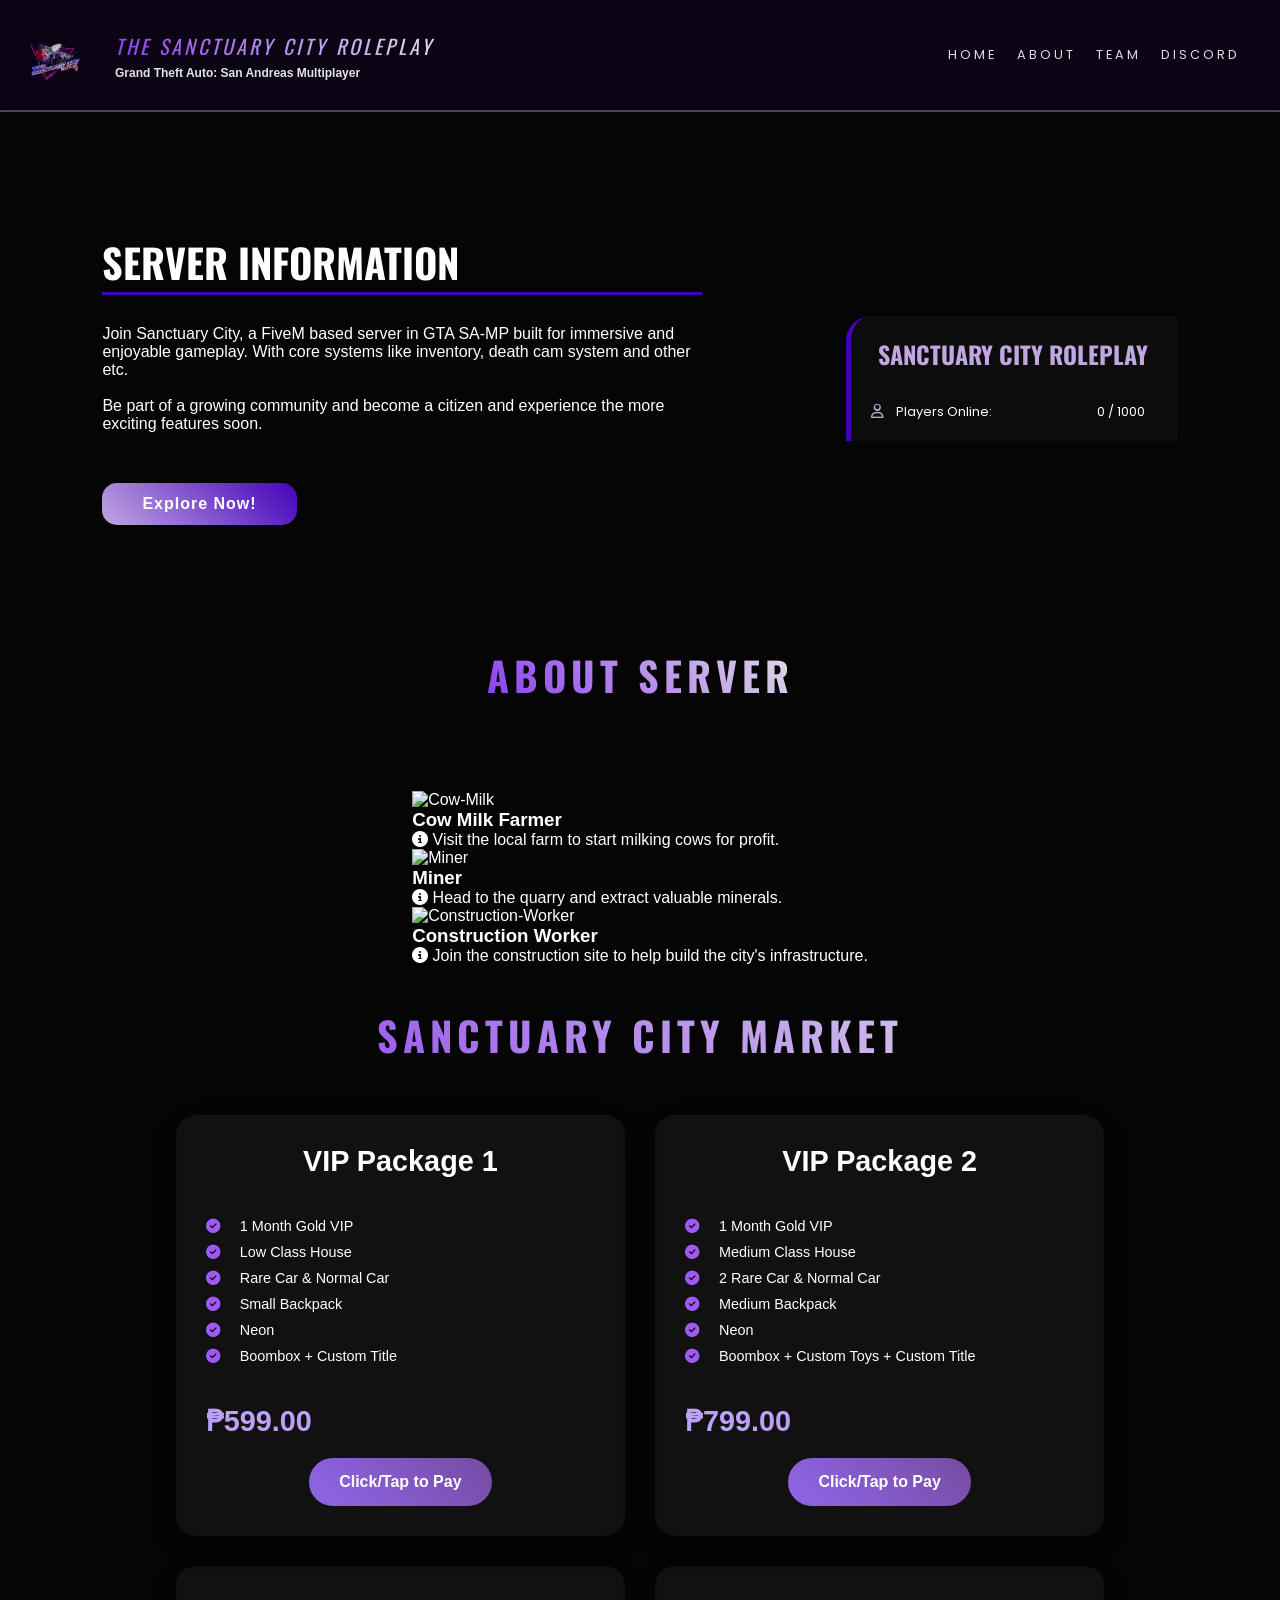
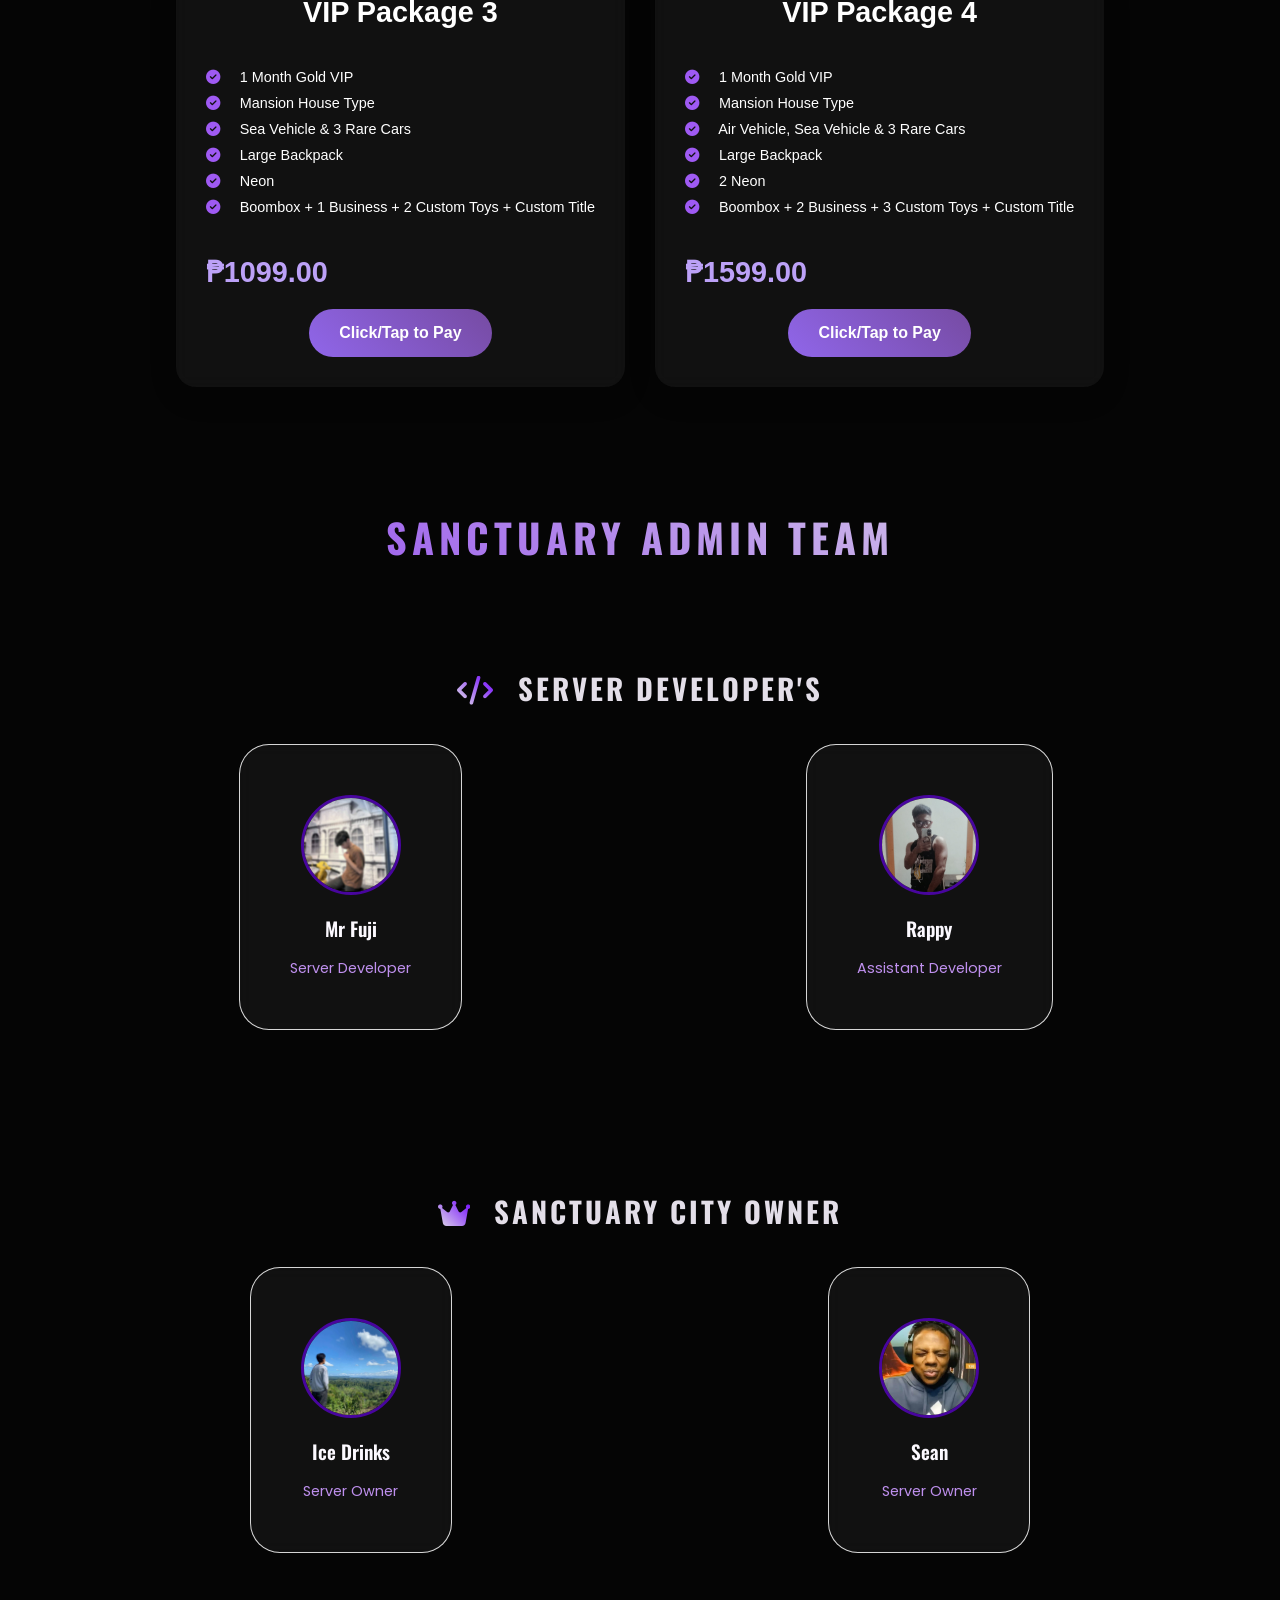
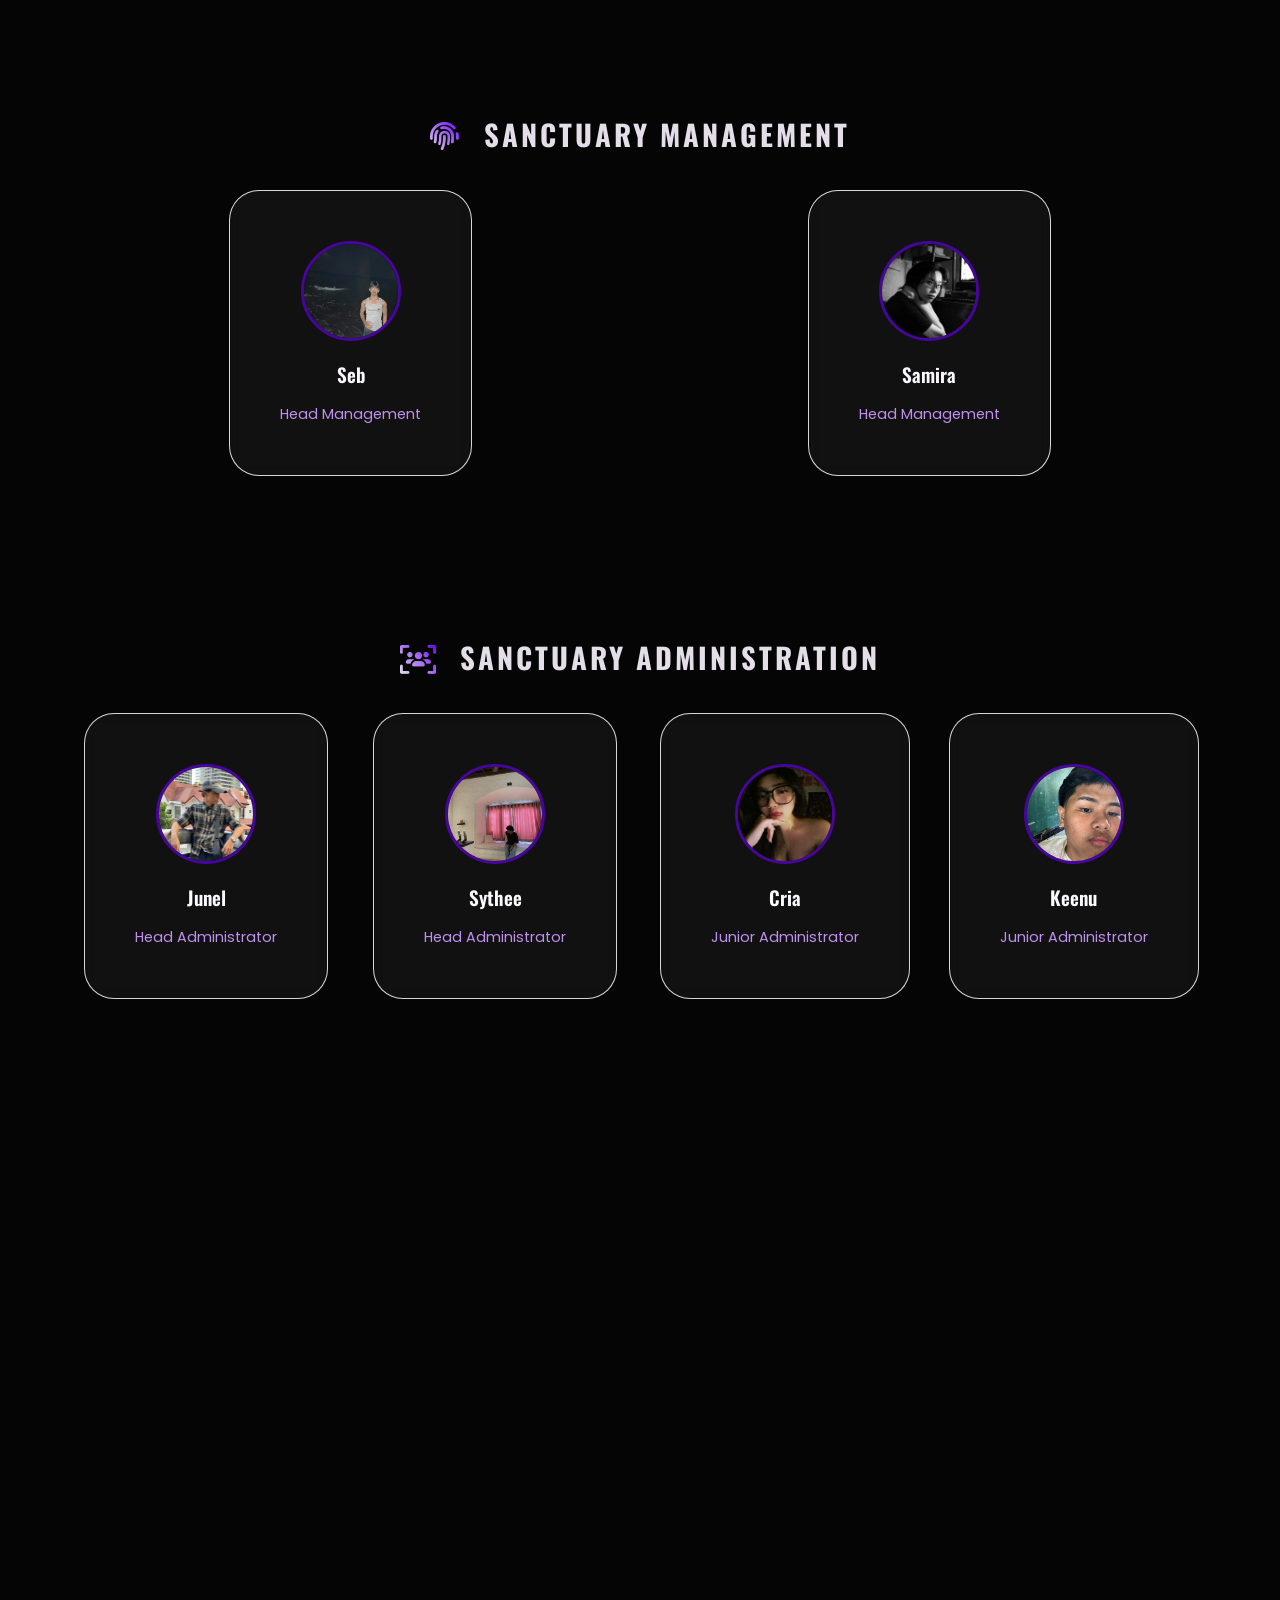
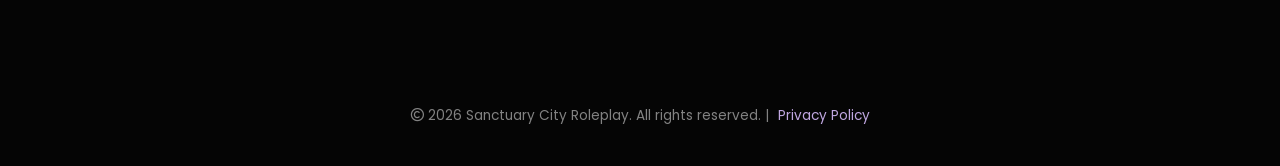
==== index.html @ 081f09a0 "Add files via upload" ====
<!DOCTYPE html>
<html lang="en">

<head>
    <meta charset="UTF-8">
    <meta name="viewport" content="width=device-width, initial-scale=1.0">
    <title>GTA: The Sanctuary City</title>
    <link rel="icon" type="image/png" sizes="32x32" href="assets/images/logo.png">
    <link rel="stylesheet" href="https://cdnjs.cloudflare.com/ajax/libs/font-awesome/6.5.1/css/all.min.css">
    <link rel="stylesheet" href="assets/css/style.css">
</head>

<body>
    <div class="main">
        <!-- Navbar -->
        <nav class="navbar">
            <div class="header-container">

                <img src="assets/images/logo.png" alt="Sanctuary City Logo" class="header-logo">

                <div class="text-content">
                    <h1 class="main-title">THE SANCTUARY CITY ROLEPLAY</h1>
                    <p class="sub-title">Grand Theft Auto: San Andreas Multiplayer</p>
                </div>
            </div>
            <nav class="nav-links">
                <ul>
                    <li><a href="#home">Home</a></li>
                    <li><a href="#about">About</a></li>
                    <li><a href="#team">Team</a></li>
                    <li><a href="https://discord.gg/zztggMtNnZ" target="_blank" aria-label="Discord">Discord</a></li>
                </ul>
            </nav>
        </nav>

        <section class="home-section reveal" id="home">
            <div class="information">
                <h2 class="header-text">Server Information</h2>
                <p class="storyline">Join Sanctuary City, a FiveM based server in GTA SA-MP built for immersive and
                    enjoyable gameplay. With core systems like inventory, death cam system and other etc.<br><br>Be part
                    of a growing community and become a citizen and experience the more exciting features soon.</p>
                <a href="#about" class="btn">Explore Now!</a>
            </div>

            <!-- Player Server Information -->
            <div class="server-info">
                <h3 class="server-header">Sanctuary City Roleplay</h3>
                <i class="fa-regular fa-user player-icon"></i> <span class="players" type="user">Players Online:</span>
                <span id="player-count">0 / 1000</span>
            </div>
        </section>

        <!-- About Server -->
        <section class="about-section reveal" id="about">
            <h2 class="information-title">About Server</h2>
            <p class="server-information"><br><br></p>
        </section>


        <div class="server-jobs">
            <div class="slides-container">
                <div class="slides-wrapper">
                    <div class="cow-milk job-card active-slide">
                        <img src="assets/images/jobs/cow-milk.png" alt="Cow-Milk" class="best-job">
                        <h3 class="job-title">Cow Milk Farmer</h3>
                        <p class="job-description"><i class="fa-solid fa-circle-info info-icon"></i> Visit the local farm to start milking cows for profit.</p>
                    </div>

                    <div class="miner-job job-card">
                        <img src="assets/images/jobs/miner.png" alt="Miner" class="best-job">
                        <h3 class="job-title">Miner</h3>
                        <p class="job-description"><i class="fa-solid fa-circle-info info-icon"></i> Head to the quarry and extract valuable minerals.</p>
                    </div>

                    <div class="construction-worker job-card">
                        <img src="assets/images/jobs/construction.png" alt="Construction-Worker" class="best-job">
                        <h3 class="job-title">Construction Worker</h3>
                        <p class="job-description"><i class="fa-solid fa-circle-info info-icon"></i> Join the construction site to help build the city's infrastructure.</p>
                    </div>
                </div>
            </div>
        </div>
        </section>

        <!-- Server Donation Package's -->
        <section class="donation-section" id="donation">
            <h2 class="donation-title">Sanctuary City Market</h2>
            <div class="donation-grid">
                <div class="donation-card">
                    <div class="package-1">
                        <h2>VIP Package 1</h2>
                        <div class="package-description">
                            <ul class="gold-vip">
                                <li><i class="fa-solid fa-circle-check"></i> 1 Month Gold VIP</li>
                                <li><i class="fa-solid fa-circle-check"></i> Low Class House</li>
                                <li><i class="fa-solid fa-circle-check"></i> Rare Car & Normal Car</li>
                                <li><i class="fa-solid fa-circle-check"></i> Small Backpack</li>
                                <li><i class="fa-solid fa-circle-check"></i> Neon</li>
                                <li><i class="fa-solid fa-circle-check"></i> Boombox + Custom Title</li>
                            </ul>
                        </div>
                        <span class="price">₱599.00</span>
                        <button class="pay-button">Click/Tap to Pay</button>
                    </div>
                </div>

                <div class="donation-card">
                    <div class="package-2">
                        <h2>VIP Package 2</h2>
                        <div class="package-description">
                            <ul class="gold-vip-2">
                                <li><i class="fa-solid fa-circle-check"></i> 1 Month Gold VIP</li>
                                <li><i class="fa-solid fa-circle-check"></i> Medium Class House</li>
                                <li><i class="fa-solid fa-circle-check"></i> 2 Rare Car & Normal Car</li>
                                <li><i class="fa-solid fa-circle-check"></i> Medium Backpack</li>
                                <li><i class="fa-solid fa-circle-check"></i> Neon</li>
                                <li><i class="fa-solid fa-circle-check"></i> Boombox + Custom Toys + Custom Title</li>
                            </ul>
                        </div>
                        <span class="price">₱799.00</span>
                        <button class="pay-button">Click/Tap to Pay</button>
                    </div>
                </div>

                <div class="donation-card">
                    <div class="package-3">
                        <h2>VIP Package 3</h2>
                        <div class="package-description">
                            <ul class="diamond-vip">
                                <li><i class="fa-solid fa-circle-check"></i> 1 Month Gold VIP</li>
                                <li><i class="fa-solid fa-circle-check"></i> Mansion House Type</li>
                                <li><i class="fa-solid fa-circle-check"></i> Sea Vehicle & 3 Rare Cars</li>
                                <li><i class="fa-solid fa-circle-check"></i> Large Backpack</li>
                                <li><i class="fa-solid fa-circle-check"></i> Neon</li>
                                <li><i class="fa-solid fa-circle-check"></i> Boombox + 1 Business + 2 Custom Toys + Custom Title</li>
                            </ul>
                        </div>
                        <span class="price">₱1099.00</span>
                        <button class="pay-button">Click/Tap to Pay</button>
                    </div>
                </div>

                <div class="donation-card">
                    <div class="package-4">
                        <h2>VIP Package 4</h2>
                        <div class="package-description">
                            <ul class="diamond-vip">
                                <li><i class="fa-solid fa-circle-check"></i> 1 Month Gold VIP</li>
                                <li><i class="fa-solid fa-circle-check"></i> Mansion House Type</li>
                                <li><i class="fa-solid fa-circle-check"></i> Air Vehicle, Sea Vehicle & 3 Rare Cars</li>
                                <li><i class="fa-solid fa-circle-check"></i> Large Backpack</li>
                                <li><i class="fa-solid fa-circle-check"></i> 2 Neon</li>
                                <li><i class="fa-solid fa-circle-check"></i> Boombox + 2 Business + 3 Custom Toys + Custom Title</li>
                            </ul>
                        </div>
                        <span class="price">₱1599.00</span>
                        <button class="pay-button">Click/Tap to Pay</button>
                    </div>
                </div>
            </div>
        </section>

        <section class="team-section reveal" id="team">
            <h2 class="gaming-title">Sanctuary Admin Team</h2>
            <!-- Executive Division -->
            <div class="team-division">
                <i class="fa-solid fa-code icon"></i>
                <h3 class="division-title">Server Developer's</h3>
                <div class="team-grid">
                    <div class="developer-fuji team-card">
                        <img src="assets/images/profiles/mrfuji.png" alt="Developer-MrFuji" class="team-avatar">
                        <h3 class="team-name">Mr Fuji</h3>
                        <p class="team-role">Server Developer</p>
                    </div>

                    <div class="developer-rap team-card">
                        <img src="assets/images/profiles/rap.png" alt="Developer-Rap" class="team-avatar">
                        <h3 class="team-name">Rappy</h3>
                        <p class="team-role">Assistant Developer</p>
                    </div>
                </div>
            </div>

            <!-- Owner Division -->
            <div class="team-division">
                <i class="fa-solid fa-crown icon"></i>
                <h3 class="division-title">Sanctuary City Owner</h3>
                <div class="team-grid">
                    <div class="server-owner team-card">
                        <img src="assets/images/profiles/icedrinks.png" alt="Owner-IceDrinks" class="team-avatar">
                        <h3 class="team-name">Ice Drinks</h3>
                        <p class="team-role">Server Owner</p>
                    </div>

                    <div class="server-owner team-card">
                        <img src="assets/images/profiles/sean.png" alt="Owner-Sean" class="team-avatar">
                        <h3 class="team-name">Sean</h3>
                        <p class="team-role">Server Owner</p>
                    </div>
                </div>
            </div>

            <!-- Management Division -->
            <div class="team-division">
                <i class="fa-solid fa-fingerprint icon"></i>
                <h3 class="division-title">Sanctuary Management</h3>
                <div class="team-grid">
                    <div class="management team-card">
                        <img src="assets/images/profiles/seb.png" alt="Management-Seb" class="team-avatar">
                        <h3 class="team-name">Seb</h3>
                        <p class="team-role">Head Management</p>
                    </div>

                    <div class="management team-card">
                        <img src="assets/images/profiles/samira.png" alt="Management-Samira" class="team-avatar">
                        <h3 class="team-name">Samira</h3>
                        <p class="team-role">Head Management</p>
                    </div>
                </div>
            </div>

            <!-- Administration Division -->
            <div class="team-division">
                <i class="fa-solid fa-users-viewfinder icon"></i>
                <h3 class="division-title">Sanctuary Administration</h3>
                <div class="team-grid">
                    <div class="admin team-card">
                        <img src="assets/images/profiles/junel.png" alt="Admin-Junel" class="team-avatar">
                        <h3 class="team-name">Junel</h3>
                        <p class="team-role">Head Administrator</p>
                    </div>
                    <div class="admin team-card">
                        <img src="assets/images/profiles/sythe.png" alt="Admin-Sythee" class="team-avatar">
                        <h3 class="team-name">Sythee</h3>
                        <p class="team-role">Head Administrator</p>
                    </div>
                    <div class="admin team-card">
                        <img src="assets/images/profiles/cria.png" alt="Admin-Cria" class="team-avatar">
                        <h3 class="team-name">Cria</h3>
                        <p class="team-role">Junior Administrator</p>
                    </div>
                    <div class="admin team-card">
                        <img src="assets/images/profiles/keenu.png" alt="Admin-Keenu" class="team-avatar">
                        <h3 class="team-name">Keenu</h3>
                        <p class="team-role">Junior Administrator</p>
                    </div>
                </div>
            </div>
        </section>

        <section class="report reveal">
            <h2>Contact Us</h2>
            <div class="submit-report">
                <form id="contact-form">
                    <input type="text" name="username" placeholder="Username" required>
                    <label for="server">
                        <select name="form-type" id="form-type">
                            <option value="account-appeal">Account Appeal</option>
                            <option value="perm-ban-appeal">Ban Appeal</option>
                        </select>
                    </label>
                    <button type="submit" class="submit">Submit</button>
                </form>
            </div>

            <div class="contact-info">

            </div>
        </section>

        <!-- Footer -->
        <footer class="footer">
            <div class="footer-content">
                <p><i class="fa-regular fa-copyright"></i> 2026 Sanctuary City Roleplay. All rights reserved. | <a
                        href="#">Privacy Policy</a></p>
            </div>
        </footer>
    </div>

    <!-- Notification For SA-MP Server -->
    <div class="notification-container" id="join-notify"></div>

    <script src="/assets/javascript/playerscript.js"></script>
    <script src="/assets/javascript/script.js"></script>
</body>

</html>
---- assets/css/style.css ----
@import url('https://fonts.googleapis.com/css2?family=Bebas+Neue&family=Oswald:wght@200..700&family=Poppins:ital,wght@0,100;0,200;0,300;0,400;0,500;0,600;0,700;0,800;0,900;1,100;1,200;1,300;1,400;1,500;1,600;1,700;1,800;1,900&display=swap');
* {
    margin: 0;
    padding: 0;
    box-sizing: border-box;
}

body {
    font-family: 'Saira', sans-serif;
    background-color: #050505;
    color: #ffffff;
    overflow-x: hidden;
    scroll-behavior: smooth;
    scrollbar-width: none;
    /* Firefox */
    -ms-overflow-style: none;
}

body::-webkit-scrollbar {
    display: none;
    /* Chrome, Safari and Opera */
}

.main {
    position: relative;
    width: 100%;
    min-height: 100vh;
    background-size: 110% auto;
    background-position: center;
    background-repeat: no-repeat;
    background-attachment: fixed;
    transition: background-image 5s ease-in-out;
    animation: kenBurns 40s infinite alternate ease-in-out;
    display: flex;
    flex-direction: column;
    align-items: center;
}

@keyframes kenBurns {
    0% {
        background-size: 100% auto;
    }

    100% {
        background-size: 115% auto;
    }
}

.navbar {
    position: sticky;
    top: 0;
    z-index: 1000;
    width: 100%;
    min-height: 100px;
    display: flex;
    justify-content: center;
    align-items: center;
    background: rgba(48, 1, 123, 0.138);
    backdrop-filter: blur(10px);
    -webkit-backdrop-filter: blur(10px);
    border-bottom: 2px solid rgba(253, 252, 254, 0.271);
}

.header-container {
    display: flex;
    align-items: center;
    justify-content: flex-start;
    background-color: #1d045500;
    padding: 20px;
    flex: 1;
}

.header-logo {
    height: 70px;
    width: auto;
    margin-right: 25px;
}

.text-content {
    display: flex;
    flex-direction: column;
    color: #fdfcfc;
    font-family: sans-serif;
}

.main-title {
    font-family: 'Oswald', monospace;
    background: linear-gradient(45deg, rgba(138, 60, 239, 1), rgba(226, 224, 231, 1));
    -webkit-background-clip: text;
    -webkit-text-fill-color: transparent;
    font-size: 20px;
    font-weight: 400;
    font-style: italic;
    margin: 0 0 5px 0;
    letter-spacing: 3px;
}

.sub-title {
    font-family: 'Arial', sans-serif;
    font-size: 12px;
    font-weight: bold;
    margin: 0;
    opacity: 0.9;
}

/* Navigation Links */
.nav-links ul {
    display: flex;
    list-style: none;
    justify-content: space-between;
    gap: 20px;
    padding: 0 40px;
}

.nav-links a {
    font-family: 'Poppins', sans-serif;
    font-weight: 400;
    font-size: 0.8rem;
    text-transform: uppercase;
    text-decoration: none;
    color: #e3dee8fb;
    transition: color 0.3s ease, transform 0.2s ease;
    display: flex;
    letter-spacing: 3px;
    align-items: center;
}

.nav-links a:hover {
    background: linear-gradient(45deg, rgba(138, 60, 239, 1), rgba(226, 224, 231, 1));
    -webkit-background-clip: text;
    -webkit-text-fill-color: transparent;
    transform: scale(1.2);
}

.home-section {
    width: 100%;
    padding: 120px 8%;
    display: flex;
    justify-content: space-between;
    align-items: center;
}

.information {
    max-width: 600px;
    text-align: left;
}

.information .header-text {
    font-size: 2.5rem;
    font-family: 'Oswald', sans-serif;
    margin-bottom: 15px;
    text-transform: uppercase;
}

.btn {
    display: inline-block;
    font-family: 'Arial', monospace;
    margin-top: 50px;
    padding: 12px 40px;
    background: linear-gradient(45deg, #c0a7e1, #4302bb);
    color: #ffffff;
    text-decoration: none;
    border-radius: 15px;
    letter-spacing: 1px;
    font-weight: 600;
    transition: all 0.2s ease;
}

.btn:hover {
    background: transparent;
    border: 2px solid #ffffffc9;
}

.header-text {
    display: flex;
    justify-content: flex-start;
    border-radius: 1px 0 0;
    border-bottom: 3px solid #4302bb;
}

.server-info {
    text-align: right;
    max-width: 400px;
    padding: 20px;
    background: rgba(255, 255, 255, 0.03);
    backdrop-filter: blur(5px);
    border-radius: 25px 0 0;
    border-left: 5px solid #4302bb;
}

.server-header {
    font-family: 'Oswald', sans-serif;
    font-size: 1.5rem;
    margin-bottom: 30px;
    text-transform: uppercase;
    padding-right: 10px;
    color: #c0a7e1;
}

/* INFORMATION ABOUT */
.storyline {
    font-family: 'Arial', sans-serif;
    font-size: 1rem;
    margin-top: 30px;
}

/* Server Information */
.players {
    font-family: 'Poppins', sans-serif;
    font-weight: light;
    font-size: 0.8rem;
    padding-right: 100px;
}

.player-icon {
    color: #c0a7e1;
    margin-right: 8px;
    font-size: 0.9rem;
}

#player-count {
    font-family: 'Poppins', sans-serif;
    font-size: 0.8rem;
    padding-right: 13px;
}

.creation-date {
    font-size: 0.7rem;
    color: #c0a7e1;
    margin-top: 10px;
    padding-right: 165px;
}

/* ABOUT SERVER */
.information-title {
    font-family: 'Oswald', sans-serif;
    font-size: 2.5rem;
    margin-bottom: 50px;
    text-transform: uppercase;
    letter-spacing: 5px;
    background: linear-gradient(45deg, rgba(138, 60, 239, 1), rgba(226, 224, 231, 1));
    -webkit-background-clip: text;
    -webkit-text-fill-color: transparent;
}

/* SANCTUARY DONATION PACKAGES */
.donation-section {
    padding: 40px 20px;
    max-width: 1200px;
    margin: 0 auto;
}

.donation-title {
    font-family: 'Oswald', sans-serif;
    font-size: 2.5rem;
    margin-bottom: 50px;
    text-transform: uppercase;
    letter-spacing: 5px;
    background: linear-gradient(45deg, rgba(138, 60, 239, 1), rgba(226, 224, 231, 1));
    -webkit-background-clip: text;
    -webkit-text-fill-color: transparent;

    text-align: center;
}

.donation-grid {
    display: grid;
    grid-template-columns: repeat(2, 1fr);
    /* 2 columns of equal width */
    grid-template-rows: repeat(2, 1fr);
    /* 2 rows of equal height */
    gap: 30px;
    /* Space between grid items */
    max-width: 1000px;
    margin: 0 auto;
}

.donation-card {
    background: rgba(255, 255, 255, 0.05);
    backdrop-filter: blur(8px);
    -webkit-backdrop-filter: blur(8px);
    border-radius: 20px;
    box-shadow: 0 10px 30px rgba(0, 0, 0, 0.1);
    overflow: hidden;
    transition: transform 0.3s ease, box-shadow 0.3s ease;
    height: 100%;
    /* Fill grid cell height */
    display: flex;
    flex-direction: column;
}

.donation-card:hover {
    transform: translateY(-10px);
    box-shadow: 0 20px 40px rgba(0, 0, 0, 0.15);
}

.package-1,
.package-2,
.package-3,
.package-4 {
    padding: 30px;
    text-align: center;
    height: 100%;
    display: flex;
    flex-direction: column;
    justify-content: space-between;
}

.package-1 h2,
.package-2 h2,
.package-3 h2,
.package-4 h2 {
    margin-bottom: 20px;
    font-size: 1.8rem;
    color: #ffffff;
}

.package-description ul {
    list-style: none;
    padding: 0;
    margin: 20px 0;
    text-align: left;
}

.package-description li {
    margin-bottom: 10px;
    font-size: 0.9rem;
    color: #ffffff;
}

.package-description i {
    color: #9f5af3;
    margin-right: 10px;
    width: 20px;
}

.price {
    display: flex;
    font-size: 1.8rem;
    font-weight: bold;
    color: #bca1f7;
    margin: 20px 0;
}

.pay-button {
    background: linear-gradient(45deg, #9066ea, #764ba2);
    color: white;
    border: none;
    padding: 15px 30px;
    border-radius: 50px;
    font-size: 1rem;
    font-weight: bold;
    cursor: pointer;
    transition: all 0.3s ease;
    margin-top: auto;
    /* Push button to bottom */
    align-self: center;
    width: fit-content;
}

.pay-button:hover {
    transform: scale(1.05);
    box-shadow: 0 10px 25px rgb(75, 6, 248);
}

/* SANCTUARY ADMIN TEAM */
.team-section {
    width: 100%;
    padding: 80px 5%;
    /* Add padding for spacing */
    text-align: center;
    /* Center the title */
    background: transparent;
    /* Ensure the section background is transparent */
}

.gaming-title {
    font-family: 'Oswald', sans-serif;
    font-size: 2.5rem;
    margin-bottom: 50px;
    text-transform: uppercase;
    letter-spacing: 5px;
    background: linear-gradient(45deg, rgba(138, 60, 239, 1), rgba(226, 224, 231, 1));
    -webkit-background-clip: text;
    -webkit-text-fill-color: transparent;
}

.team-division {
    margin-bottom: 60px;
    padding: 50px 0;
}

.icon {
    margin-right: 20px;
    font-size: 1.8rem;
    background: linear-gradient(45deg, rgb(226, 224, 231, 1), rgba(112, 3, 255));
    -webkit-background-clip: text;
    -webkit-text-fill-color: transparent;
}

.division-title {
    font-family: 'Oswald', sans-serif;
    font-size: 1.8rem;
    color: #e3dee8;
    margin-bottom: 30px;
    text-transform: uppercase;
    letter-spacing: 3px;
    display: inline-block;
    padding-bottom: 5px;
}

.team-grid {
    display: grid;
    grid-template-columns: repeat(auto-fit, minmax(250px, 1fr));
    /* Responsive grid */
    gap: 5px;
    /* Space between cards */
    justify-items: center;
    /* Center grid items */
    justify-content: center;
}

.team-card {
    background: rgba(255, 255, 255, 0.05);
    /* Semi-transparent background */
    backdrop-filter: blur(8px);
    /* Frosted glass effect */
    -webkit-backdrop-filter: blur(8px);
    border-radius: 30px;
    padding: 50px 50px;
    text-align: center;
    transition: transform 0.3s ease, box-shadow 0.3s ease;
    border: 1px solid rgba(252, 252, 252, 0.845);
    /* Subtle border */
}

.team-card:hover {
    transform: translateY(-10px);
    /* Lift effect on hover */
    box-shadow: 0 10px 20px rgb(103, 9, 234);
    /* Subtle shadow on hover */
}

.team-avatar {
    width: 100px;
    height: 100px;
    border-radius: 50%;
    /* Circular avatars */
    object-fit: cover;
    margin-bottom: 15px;
    border: 3px solid #48059e;
    /* Accent border for avatars */
}

.team-name {
    font-family: 'Oswald', sans-serif;
    font-size: 1.2rem;
    font-weight: 600;
    margin-bottom: 5px;
    color: #fcf9ff;
}

.team-role {
    font-family: 'Poppins', sans-serif;
    font-size: 0.9rem;
    color: #bf90ee;
    margin-top: 15px;
    opacity: 100%;
}

/* SERVER NOTIFICATION */
.notification-container {
    position: fixed;
    top: 20px;
    right: 20px;
    z-index: 9999;
}

/* The actual notification box */
.samp-toast {
    background: #1a1a1a;
    color: #fff;
    padding: 15px 25px;
    margin-bottom: 10px;
    border-radius: 4px;
    border-left: 5px solid #ff9900;
    /* SA-MP Orange */
    box-shadow: 0 5px 15px rgba(0, 0, 0, 0.3);
    position: relative;
    overflow: hidden;
    min-width: 250px;
    font-family: 'Segoe UI', Tahoma, Geneva, Verdana, sans-serif;
    animation: slideIn 0.5s ease forwards;
}

/* The Progress/Time Bar */
.samp-toast .progress-bar {
    position: absolute;
    bottom: 0;
    left: 0;
    height: 4px;
    width: 100%;
    background: #ff9900;
    animation: timer linear forwards;
}

/* Animations */
@keyframes slideIn {
    from {
        transform: translateX(100%);
        opacity: 0;
    }

    to {
        transform: translateX(0);
        opacity: 1;
    }
}

@keyframes timer {
    from {
        width: 100%;
    }

    to {
        width: 0%;
    }
}

@keyframes fadeOut {
    from {
        opacity: 1;
    }

    to {
        opacity: 0;
    }
}

/* CONTACT SECTION STYLES */
.report {
    padding: 80px 5%;
    text-align: center;
    width: 100%;
}

.report h2 {
    font-family: 'Oswald', sans-serif;
    font-size: 2.5rem;
    margin-bottom: 40px;
    text-transform: uppercase;
    letter-spacing: 5px;
    background: linear-gradient(45deg, rgba(138, 60, 239, 1), rgba(226, 224, 231, 1));
    -webkit-background-clip: text;
    -webkit-text-fill-color: transparent;
}

.submit-report {
    max-width: 500px;
    margin: 0 auto;
    background: rgba(255, 255, 255, 0.05);
    backdrop-filter: blur(8px);
    -webkit-backdrop-filter: blur(8px);
    border-radius: 25px;
    border: 1px solid rgba(144, 69, 243, 0.4);
}

.submit-report form {
    display: flex;
    flex-direction: column;
    gap: 20px;
}

.submit-report input, 
.submit-report select {
    padding: 12px 15px;
    border-radius: 10px;
    border: 1px solid rgba(255, 255, 255, 0.1);
    background: rgba(0, 0, 0, 0.4);
    color: #ffffff;
    font-family: 'Poppins', sans-serif;
    outline: none;
}

.submit-report select option {
    background: #1d0455;
    color: #fff;
}

.submit-report, .submit {
    max-width: 200px;
    background: transparent;
    color: #ffffff;
    border: 2px solid #c0a7e1;
    font-family: 'Poppins', sans-serif;
    font-size: 0.9rem;
    padding: 10px 15px;
    margin-top: 15px;
    cursor: pointer;
    border-radius: 10px;
    transition: 0.5s;
}

.submit:hover {
    box-shadow: 0 10px 20px rgb(103, 9, 234);
}

/* Footer Content */
.footer {
    width: 100%;
    padding: 40px 0;
    background: transparent;
    text-align: center;
    margin-top: auto;
}

.footer-content {
    font-family: 'Poppins', sans-serif;
    font-size: 0.85rem;
    color: rgba(255, 255, 255, 0.5);
}

.footer-content a {
    color: #c0a7e1;
    text-decoration: none;
    margin-left: 5px;
    transition: color 0.3s ease;
}

.footer-content a:hover {
    color: #ffffff;
    text-decoration: underline;
}

/* Scroll Reveal Animation */
.reveal {
    opacity: 0;
    transform: translateY(40px);
    transition: opacity 0.4s ease-out, transform 1s ease-out;
    /* Faster opacity response for scroll */
    visibility: hidden;
}

.reveal.active {
    opacity: 1;
    transform: translateY(0);
    visibility: visible;
}
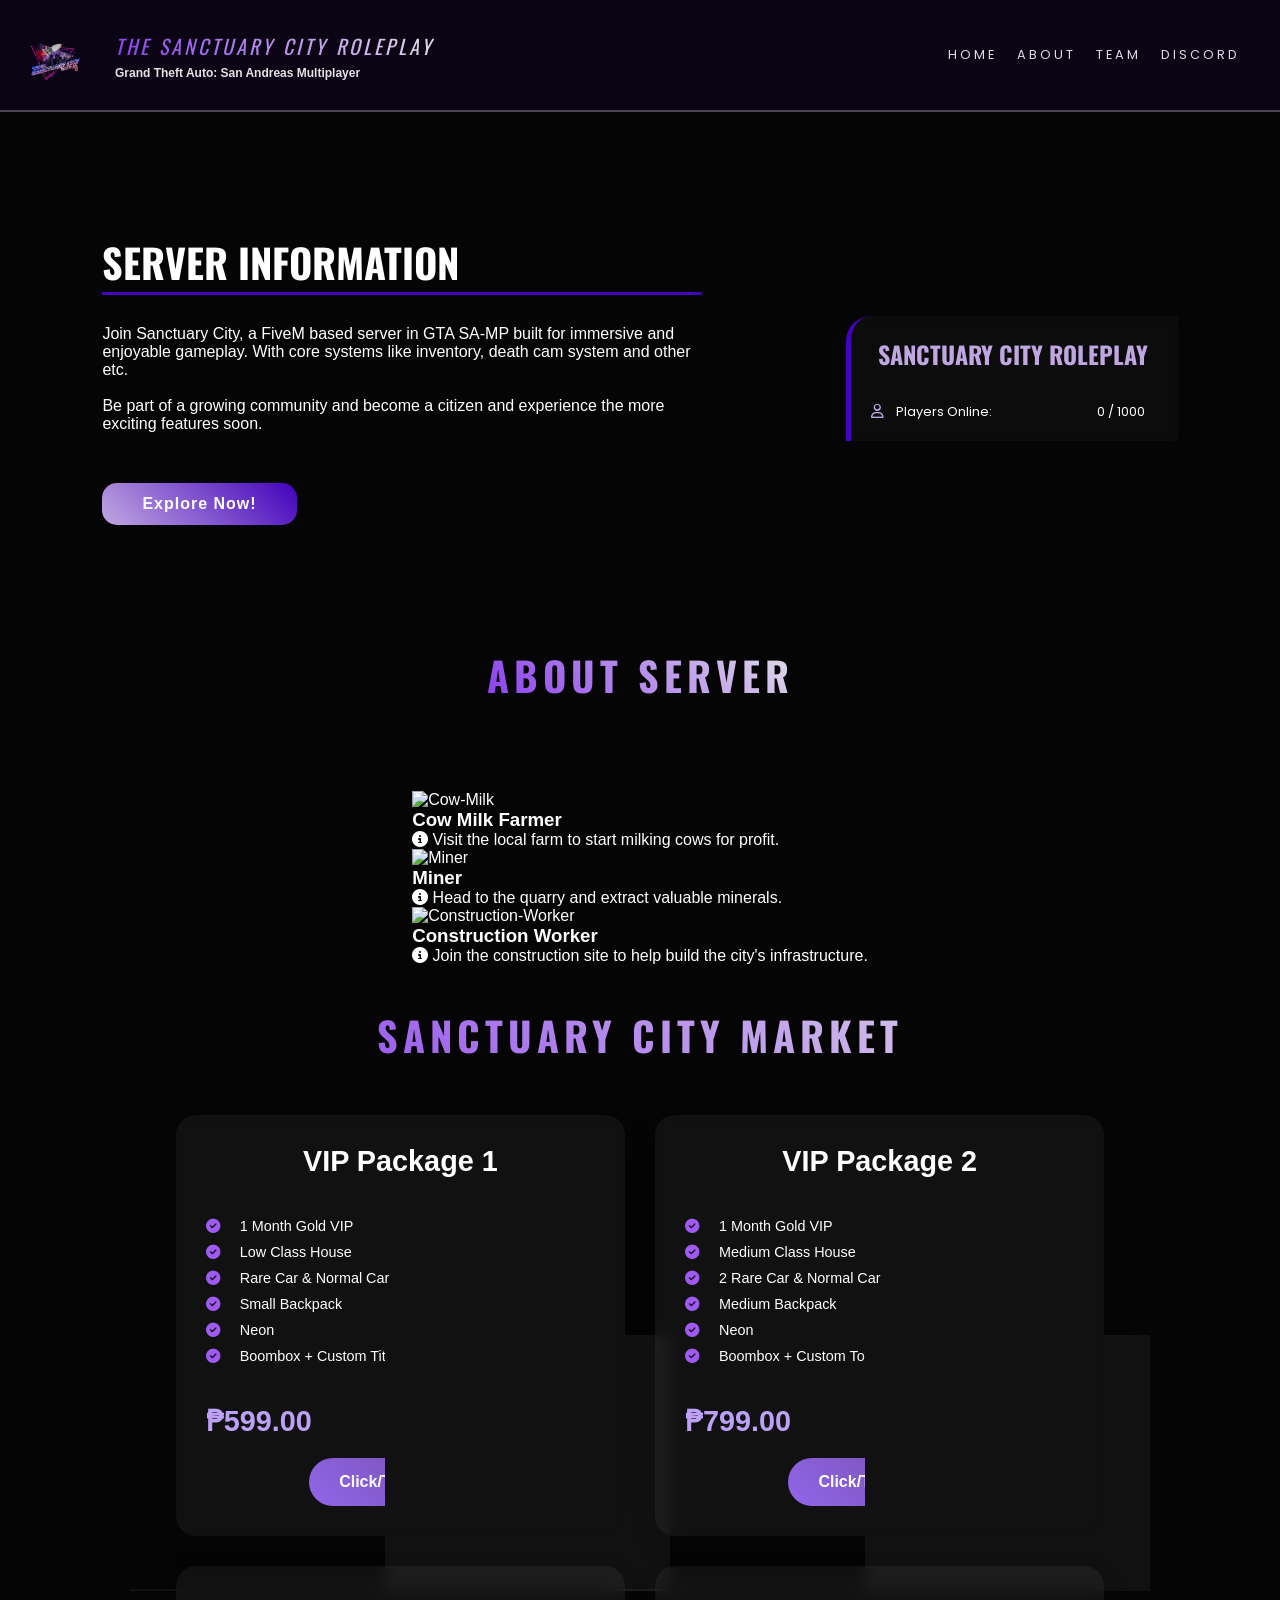
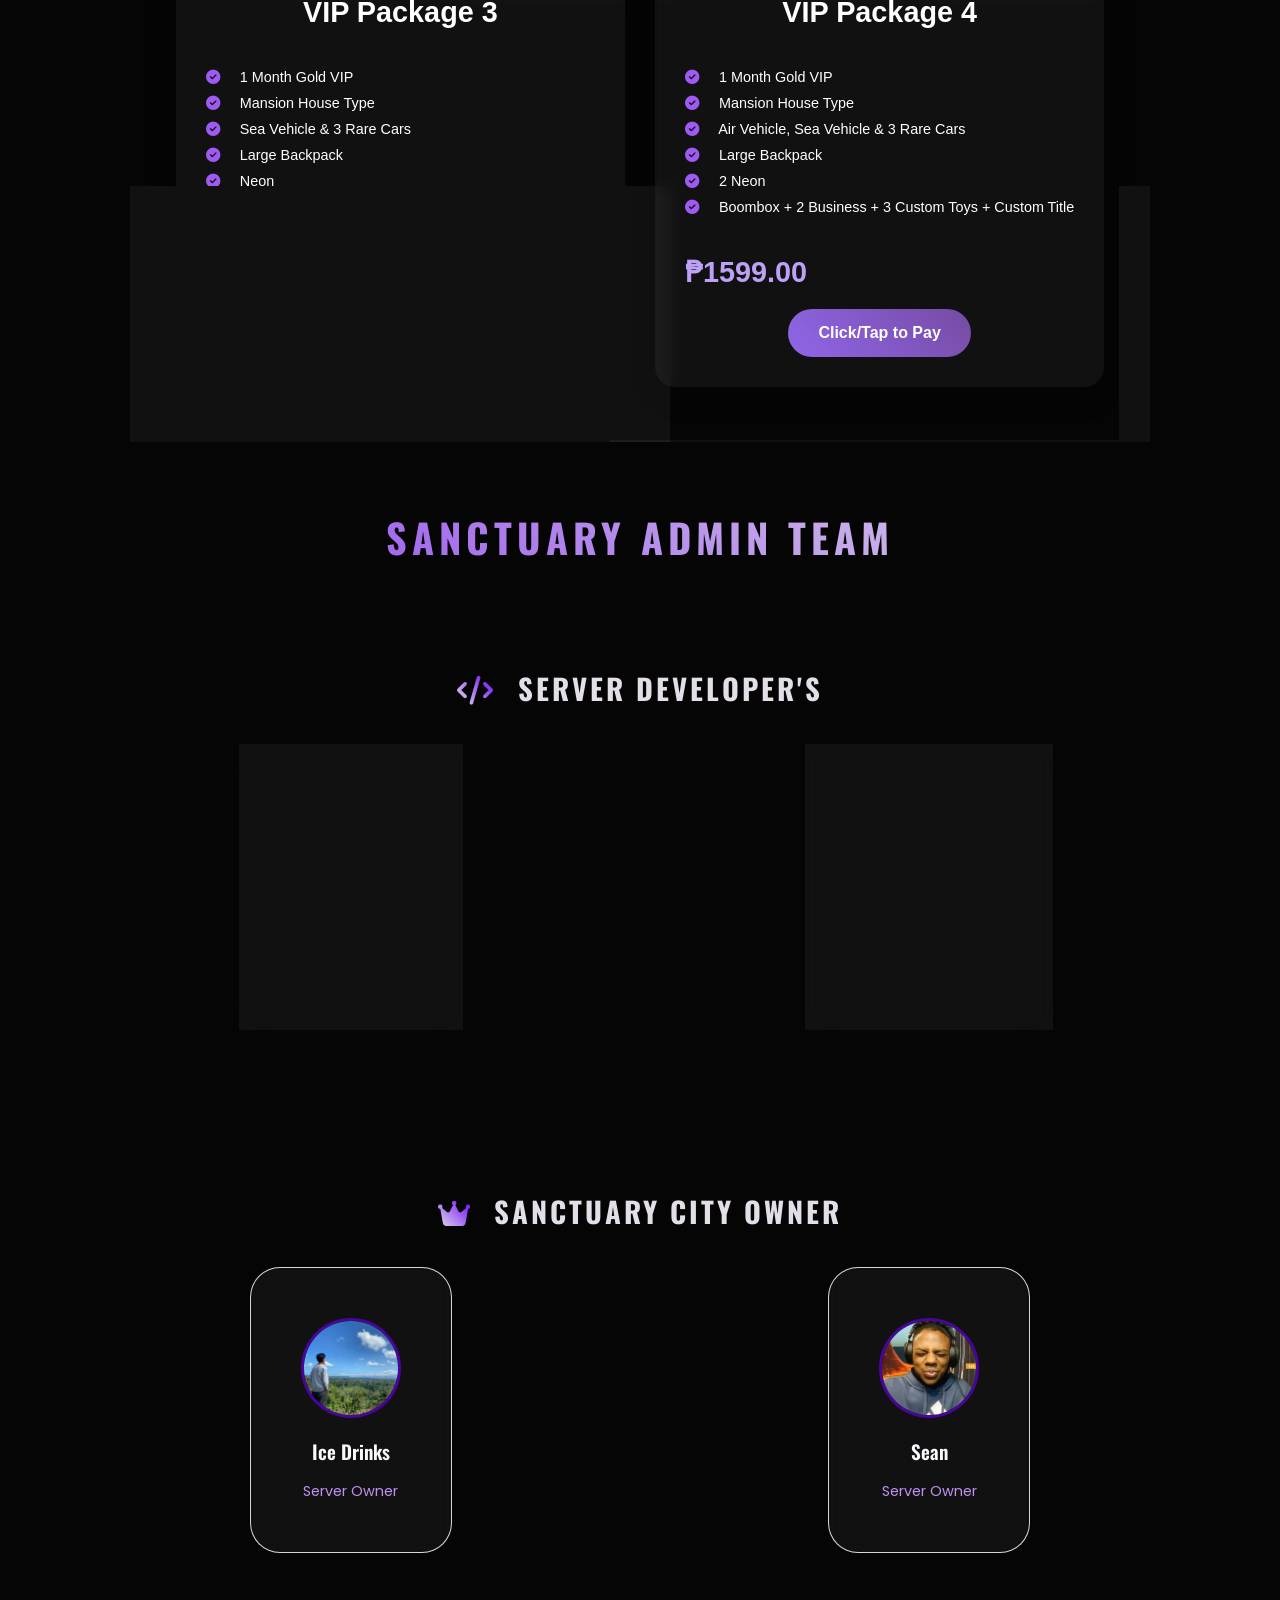
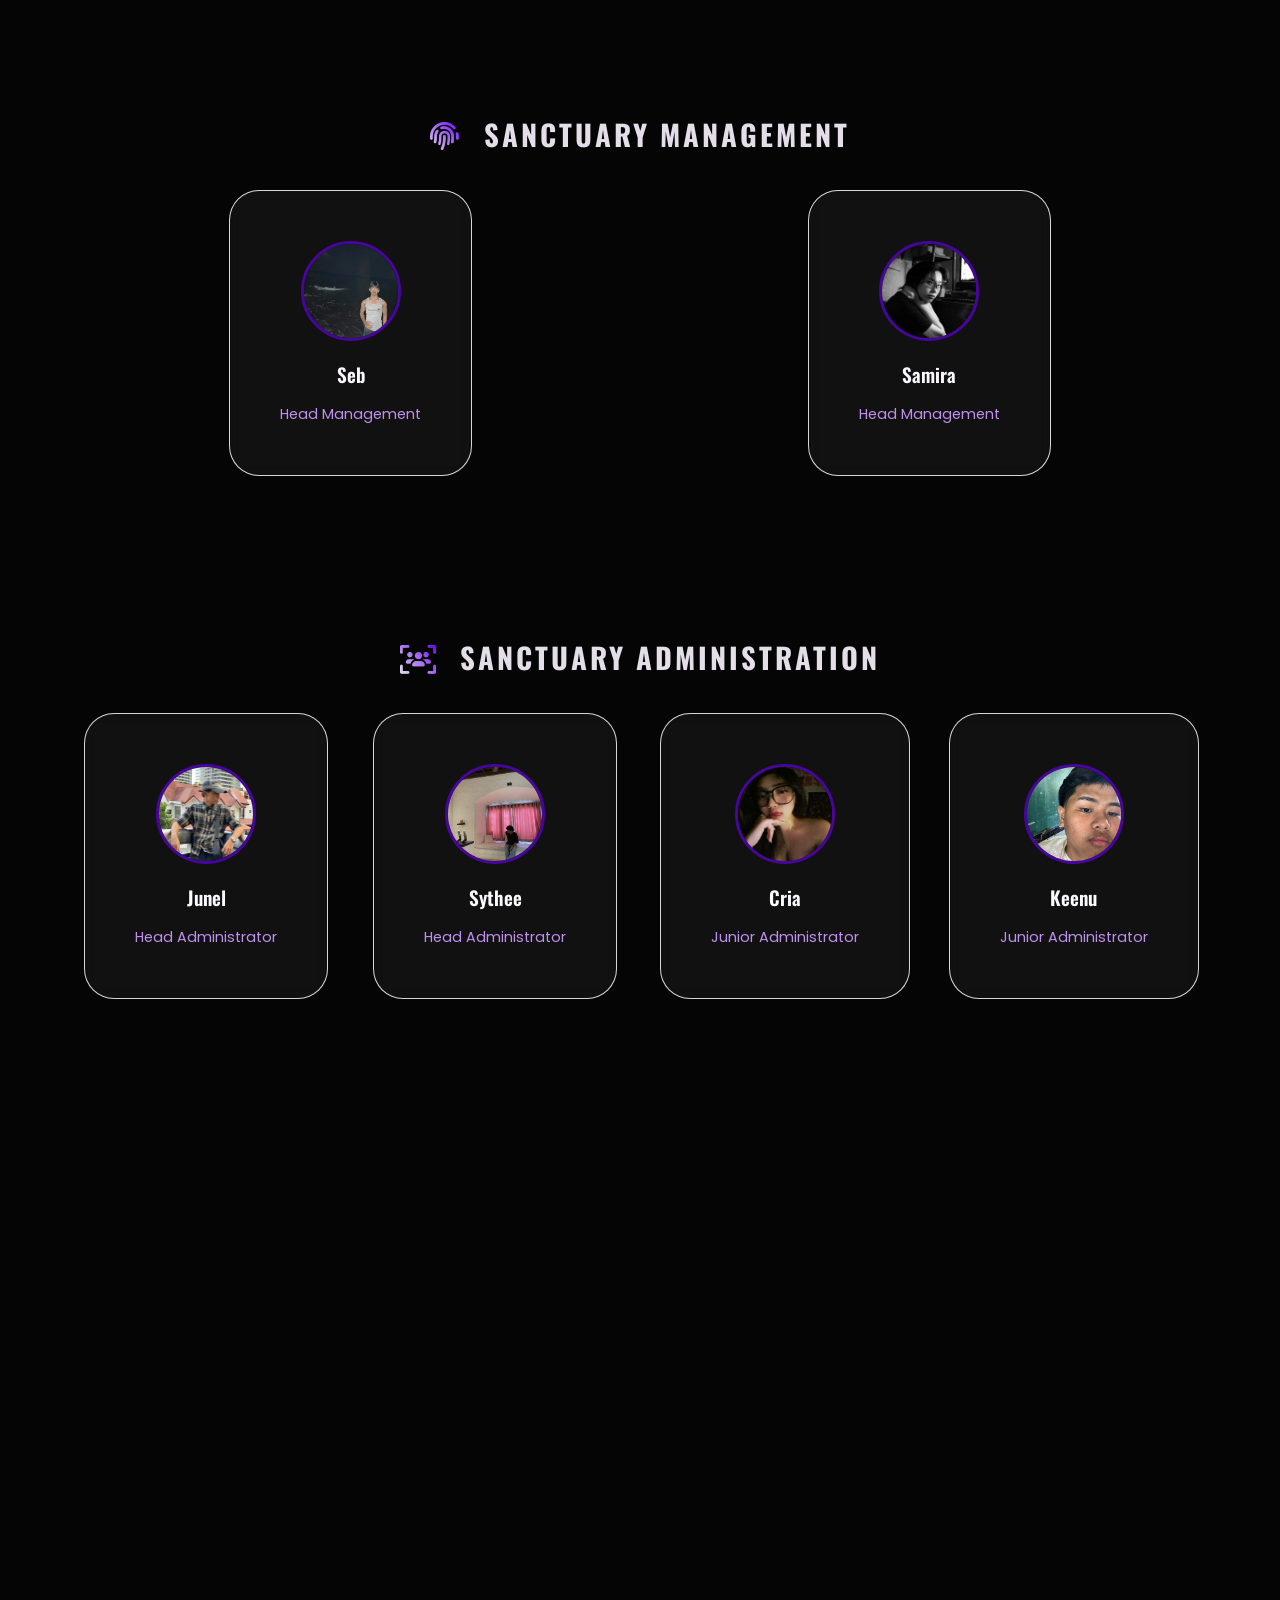
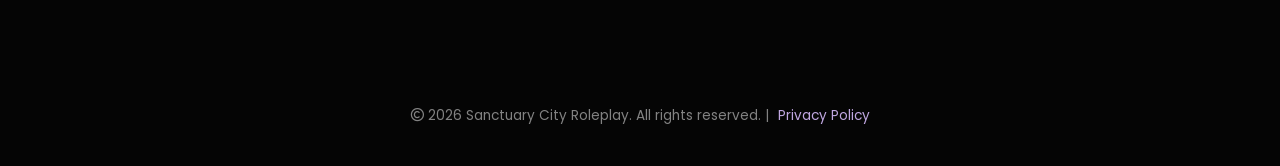
==== commit a76b4b4f: "Update index.html" ====
--- a/index.html
+++ b/index.html
@@ -5,7 +5,7 @@
     <meta charset="UTF-8">
     <meta name="viewport" content="width=device-width, initial-scale=1.0">
     <title>GTA: The Sanctuary City</title>
-    <link rel="icon" type="image/png" sizes="32x32" href="assets/images/logo.png">
+    <link rel="icon" type="image/png" href="assets/images/logo.png">
     <link rel="stylesheet" href="https://cdnjs.cloudflare.com/ajax/libs/font-awesome/6.5.1/css/all.min.css">
     <link rel="stylesheet" href="assets/css/style.css">
 </head>
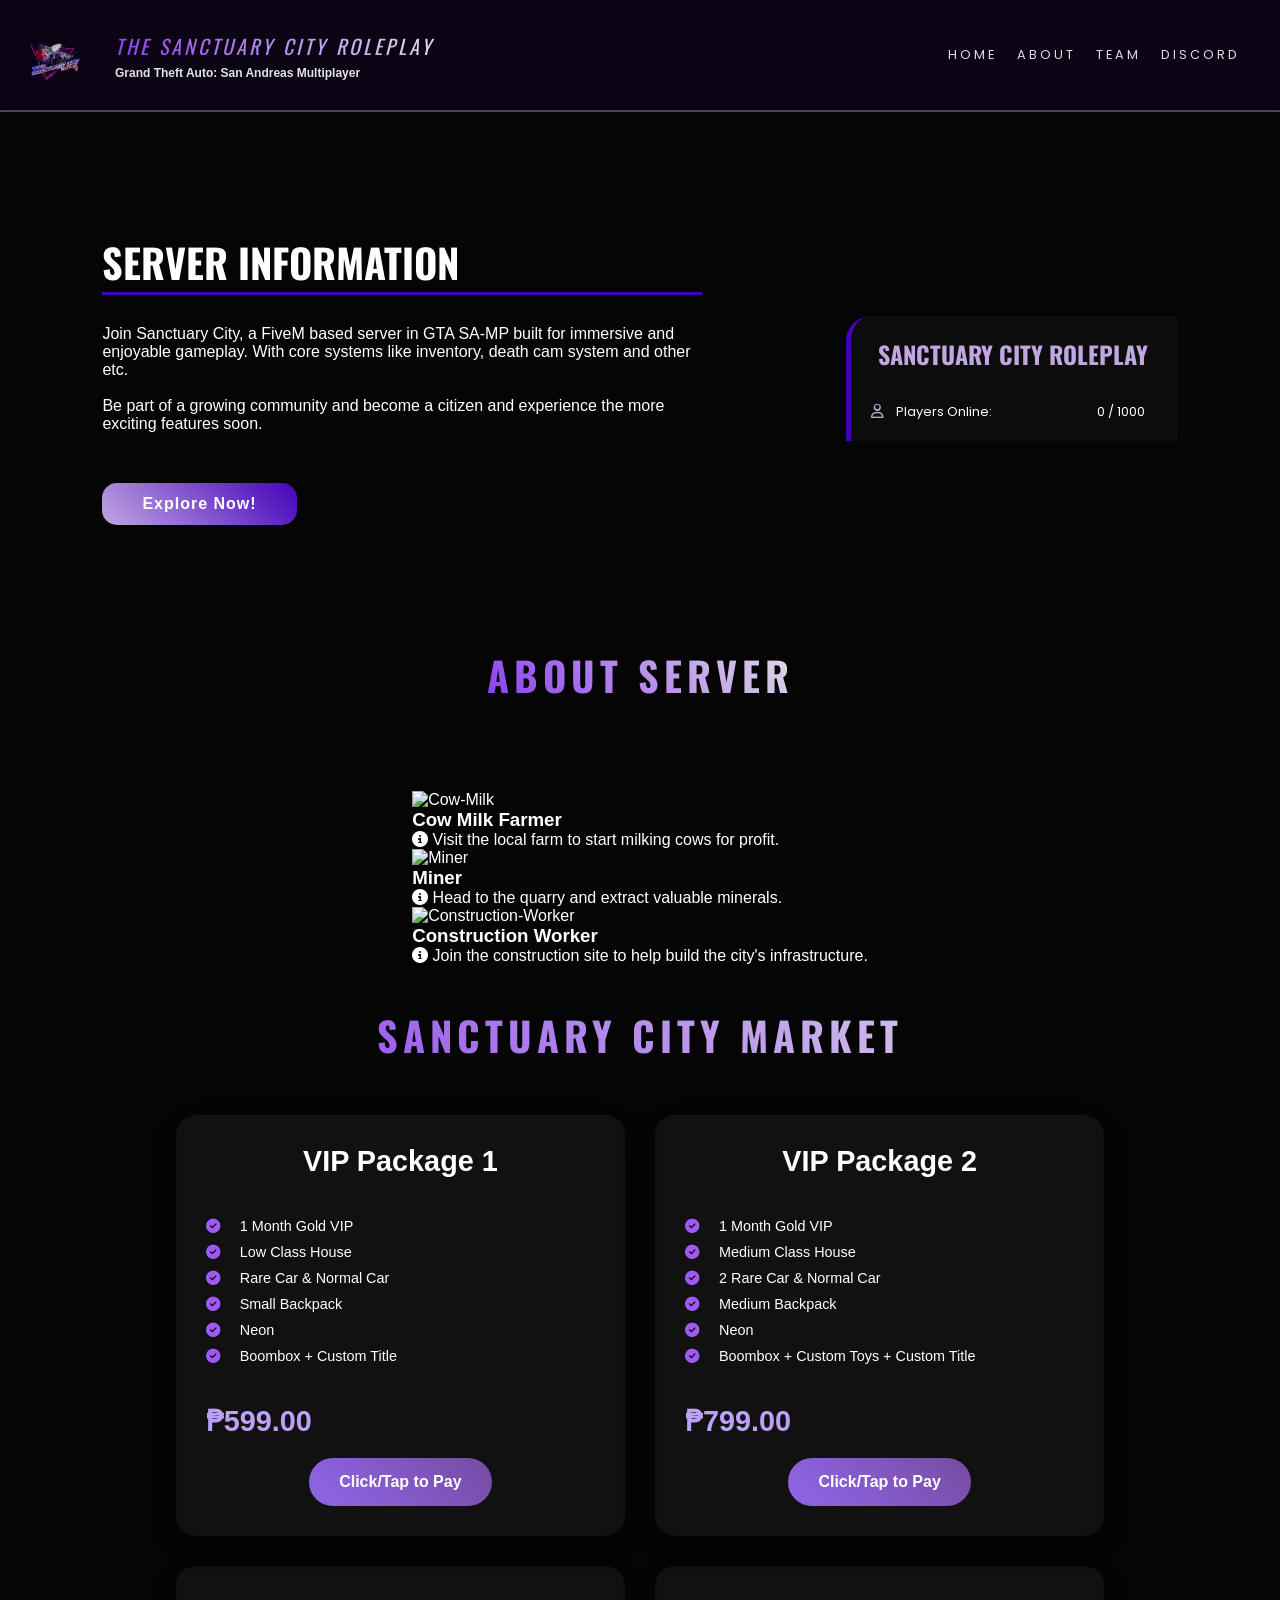
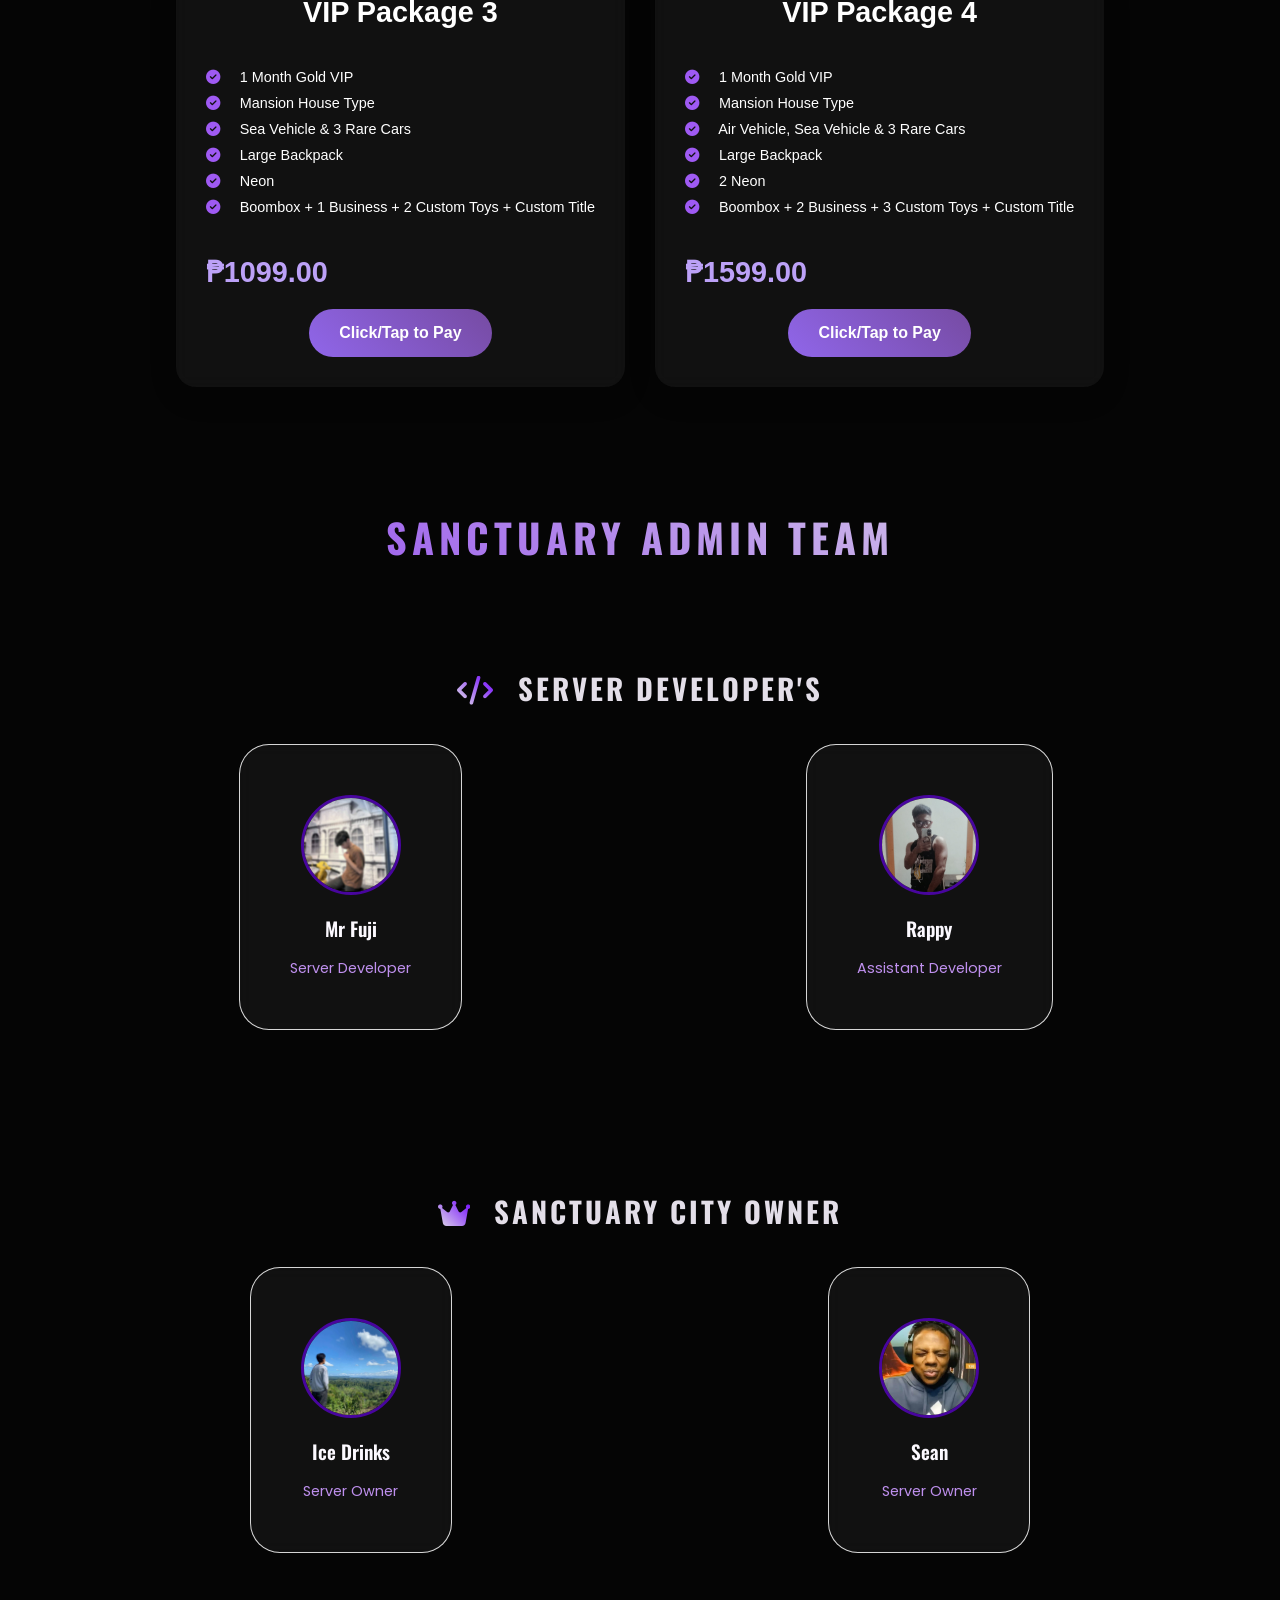
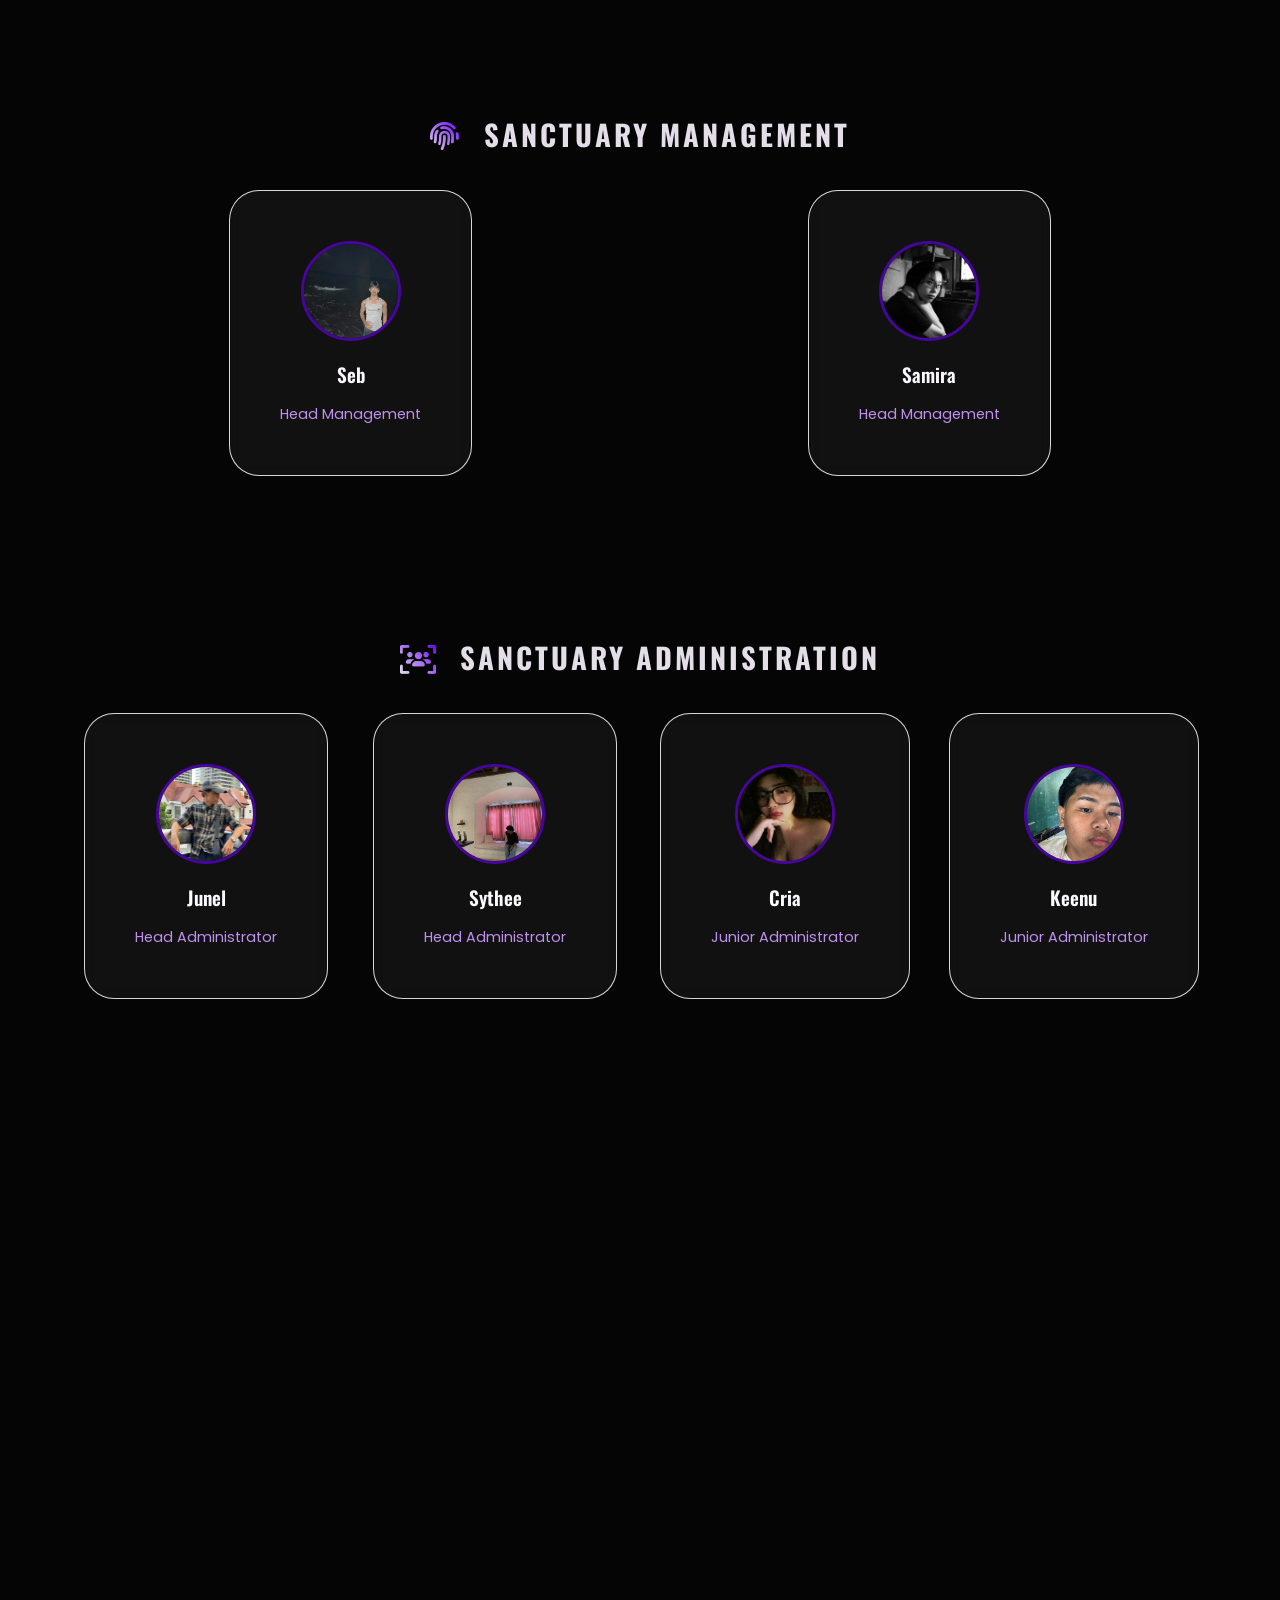
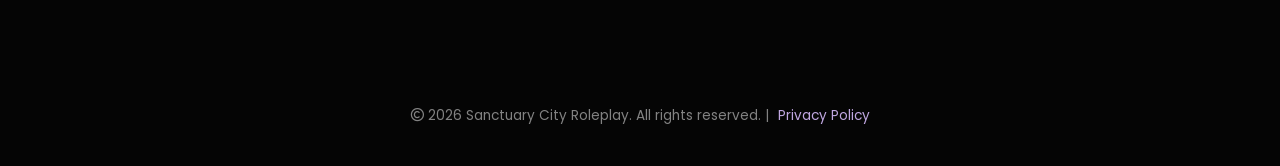
==== commit 44255881: "Update index.html" ====
--- a/index.html
+++ b/index.html
@@ -280,8 +280,8 @@
     <!-- Notification For SA-MP Server -->
     <div class="notification-container" id="join-notify"></div>
 
-    <script src="/assets/javascript/playerscript.js"></script>
-    <script src="/assets/javascript/script.js"></script>
+    <script src="assets/javascript/playerscript.js"></script>
+    <script src="assets/javascript/script.js"></script>
 </body>
 
 </html>
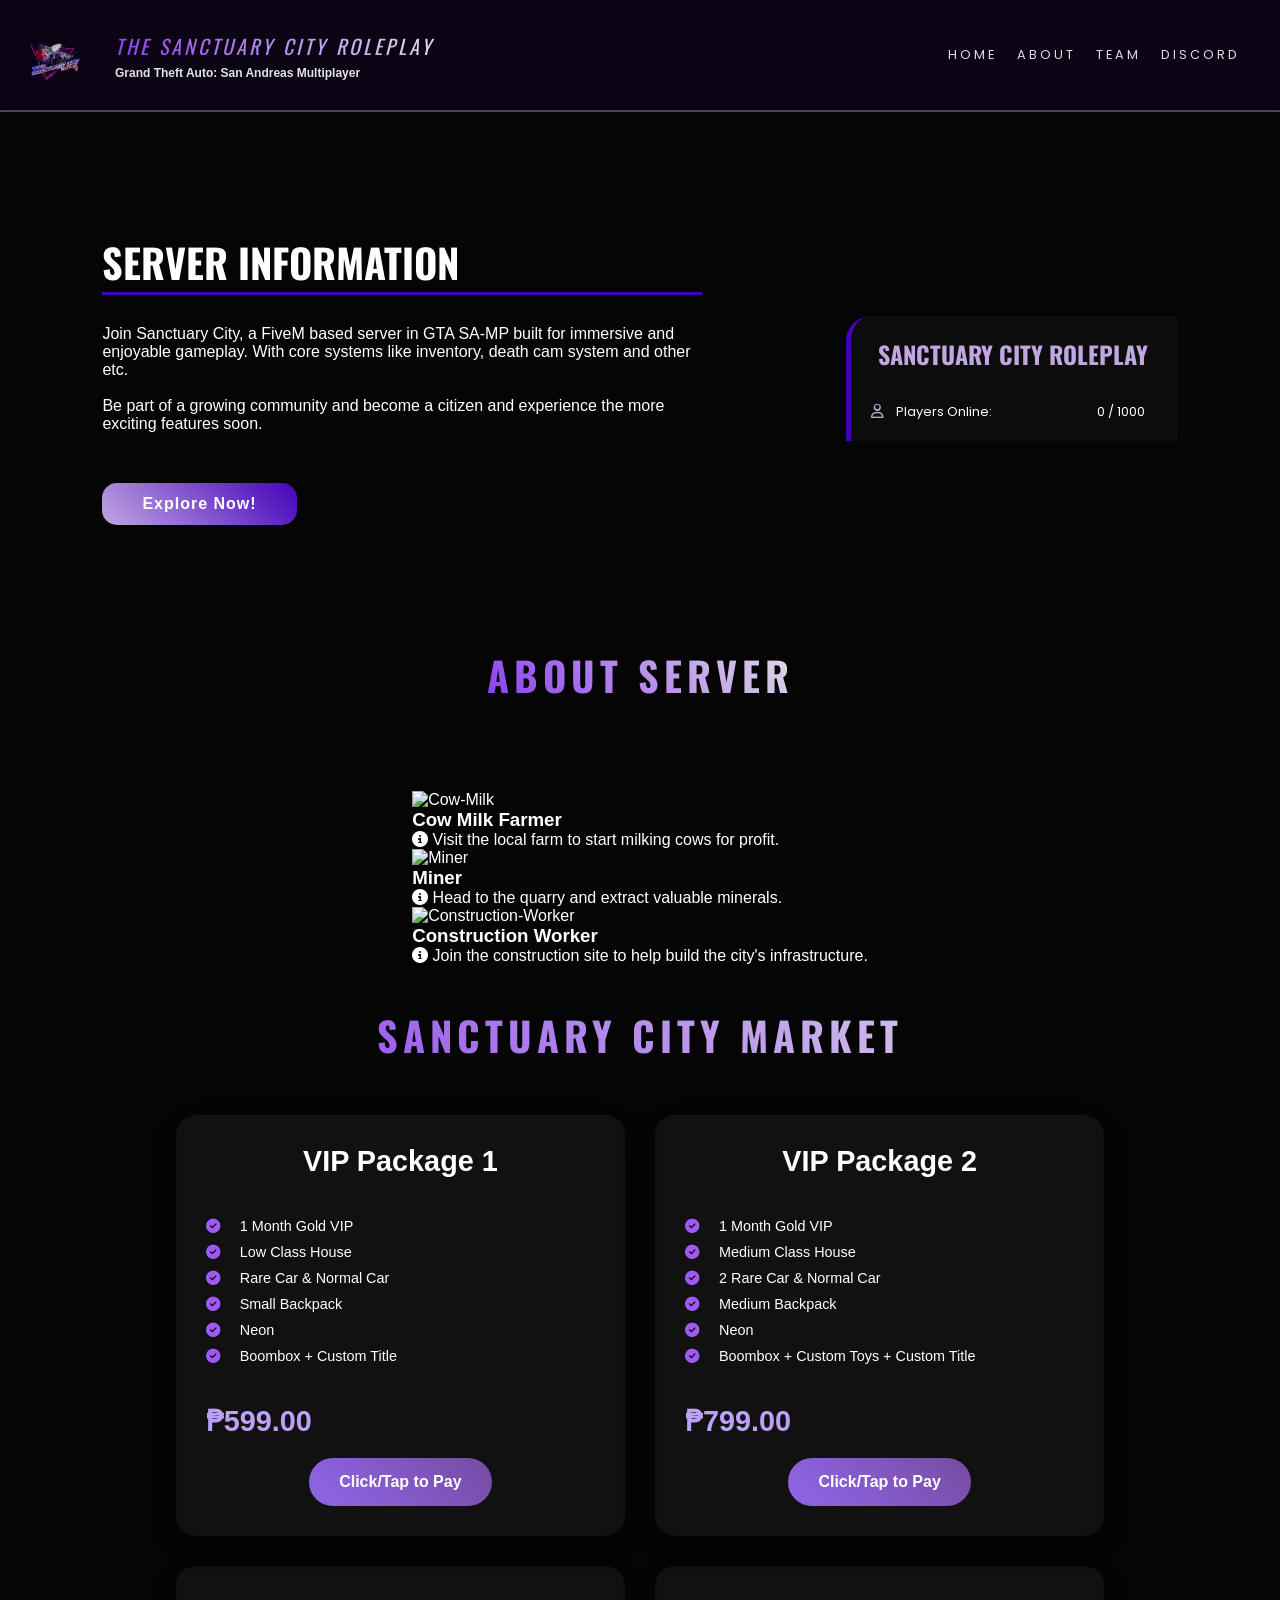
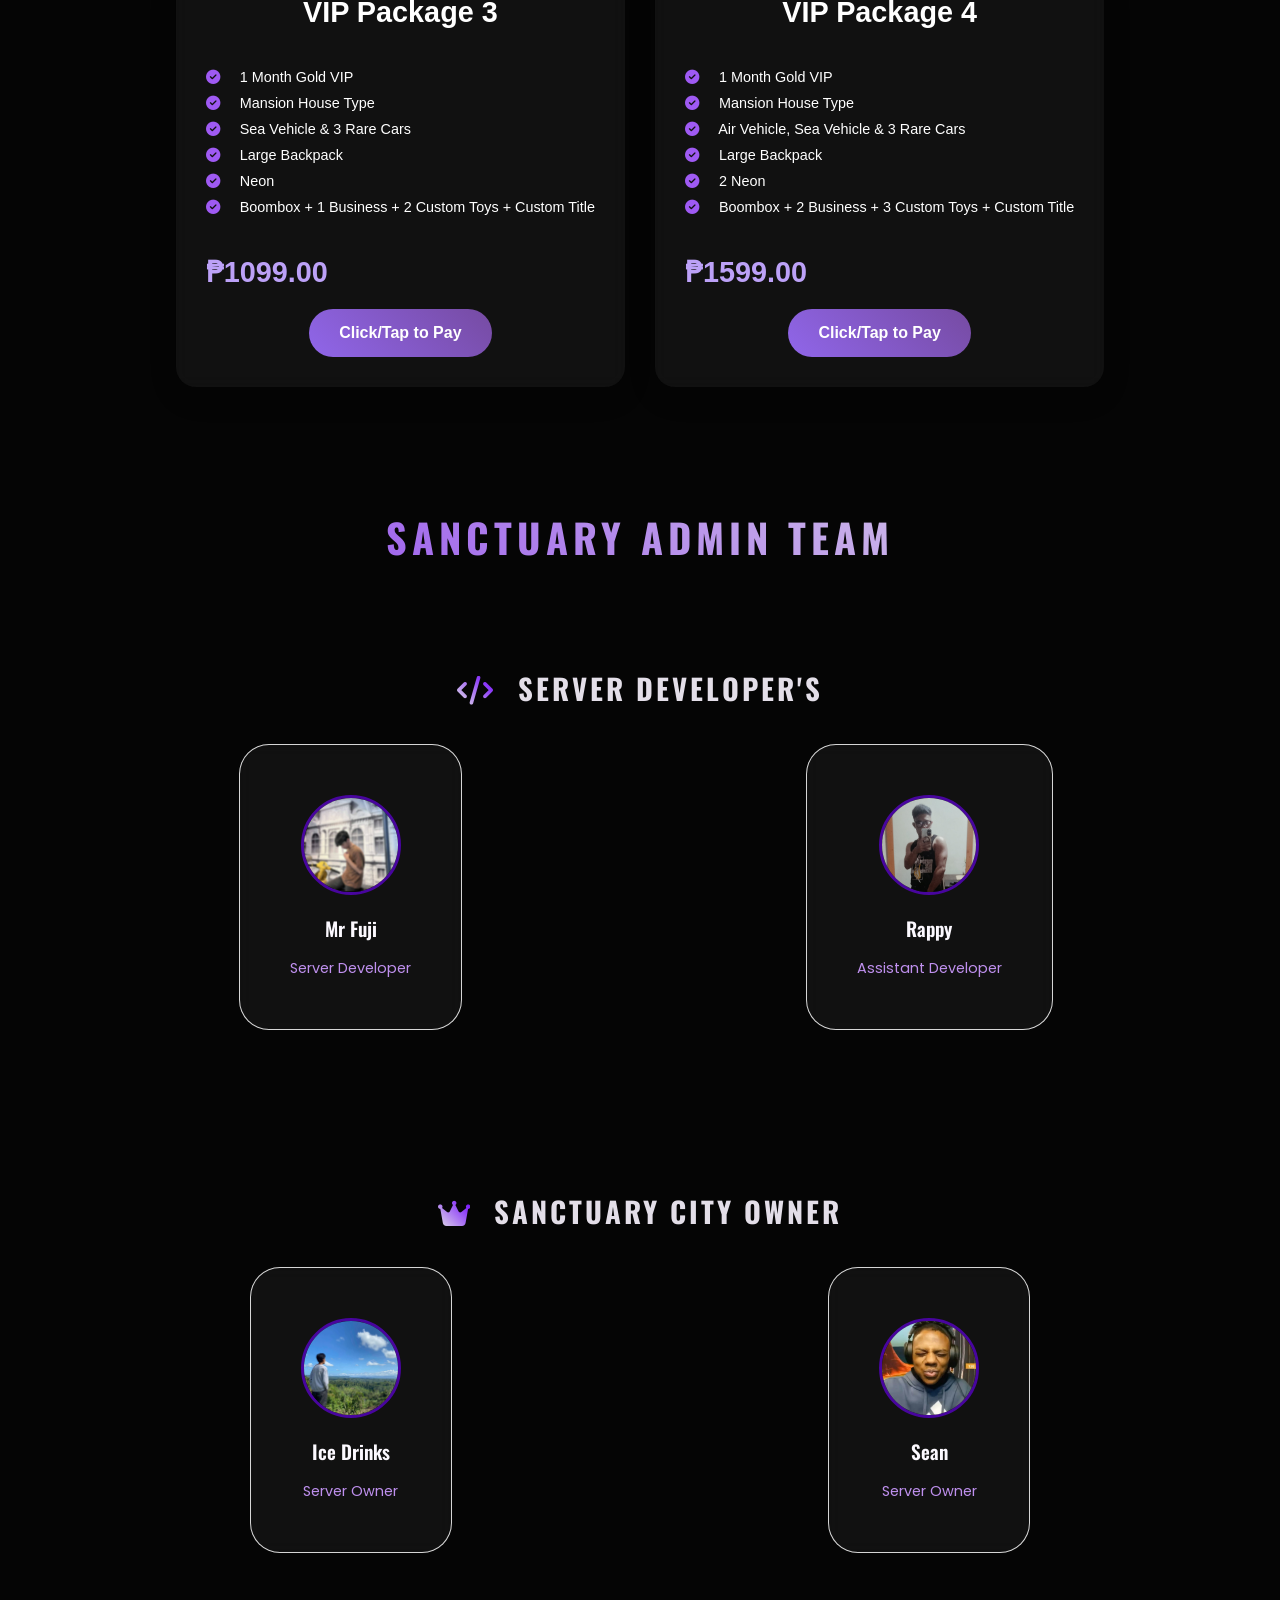
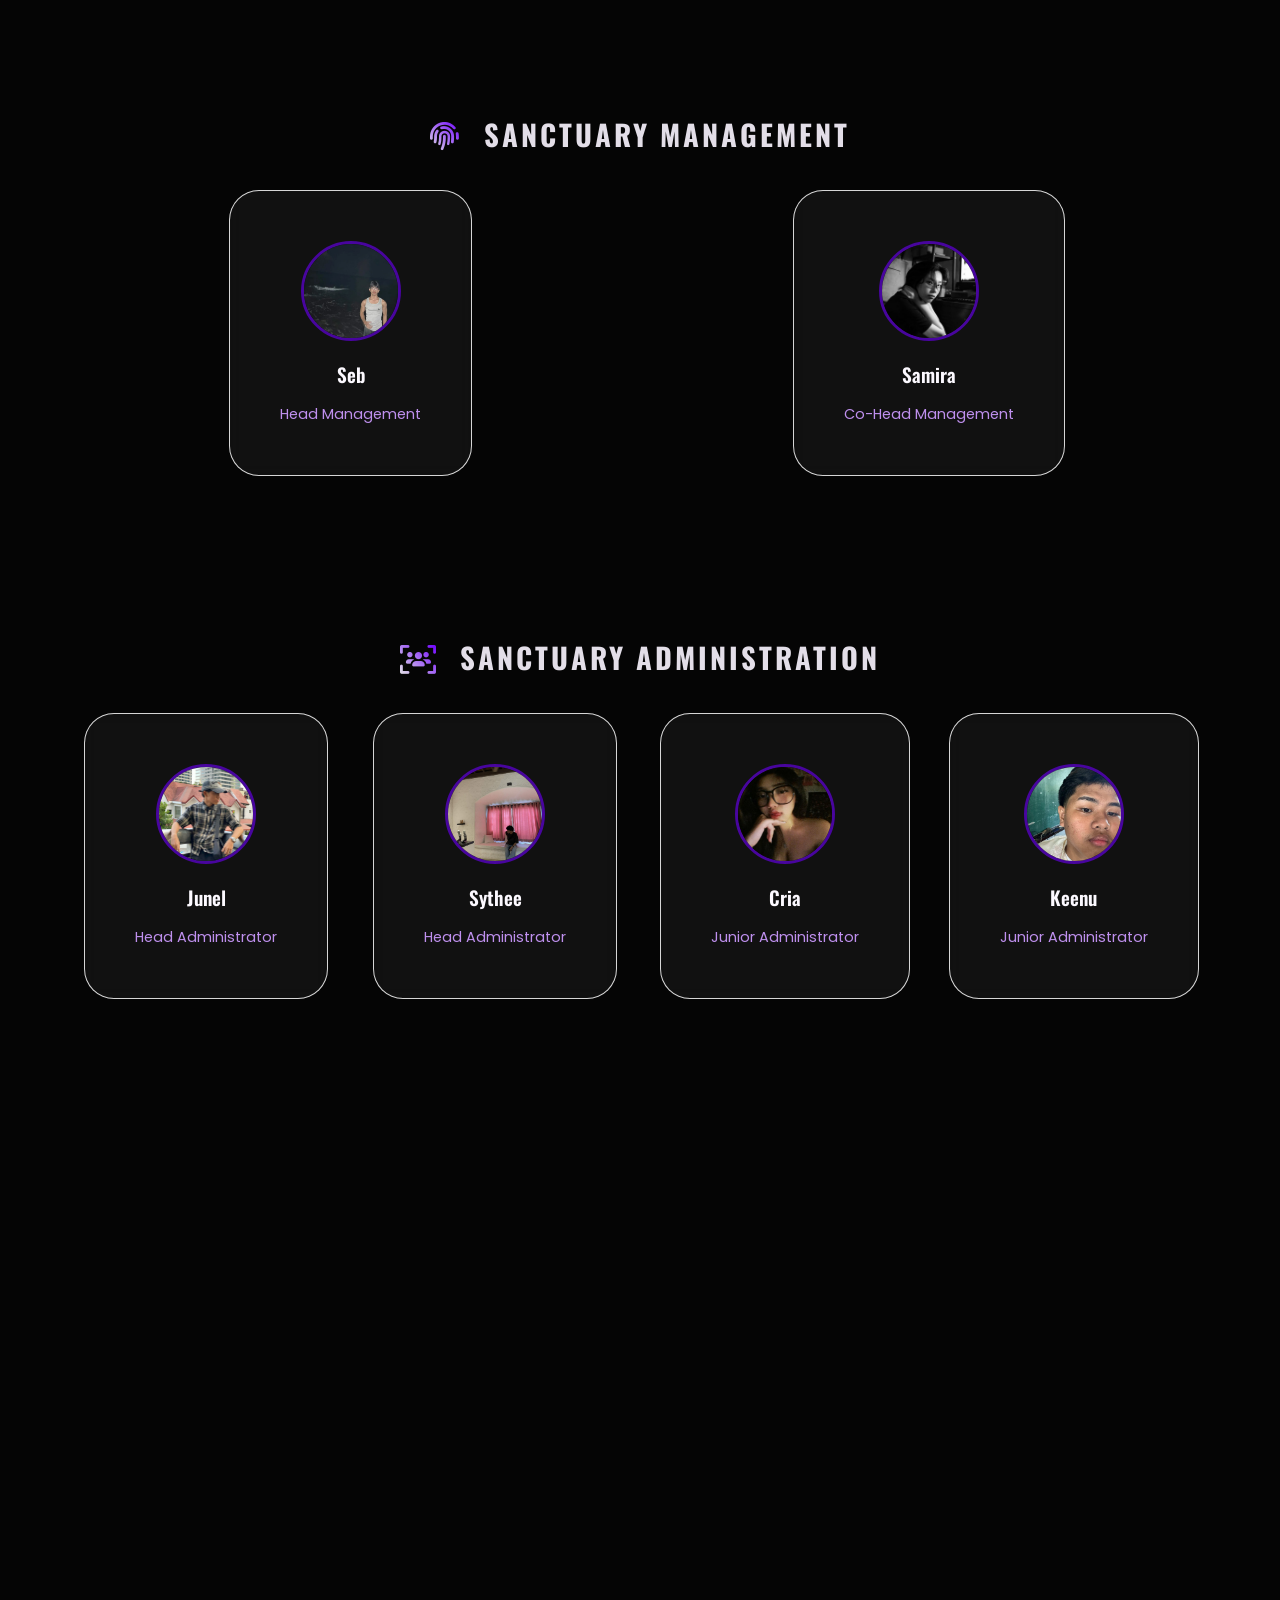
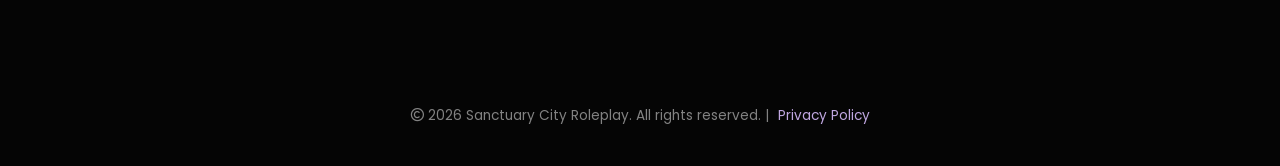
==== commit 14ca5900: "Update index.html" ====
--- a/index.html
+++ b/index.html
@@ -214,7 +214,7 @@
                     <div class="management team-card">
                         <img src="assets/images/profiles/samira.png" alt="Management-Samira" class="team-avatar">
                         <h3 class="team-name">Samira</h3>
-                        <p class="team-role">Head Management</p>
+                        <p class="team-role">Co-Head Management</p>
                     </div>
                 </div>
             </div>
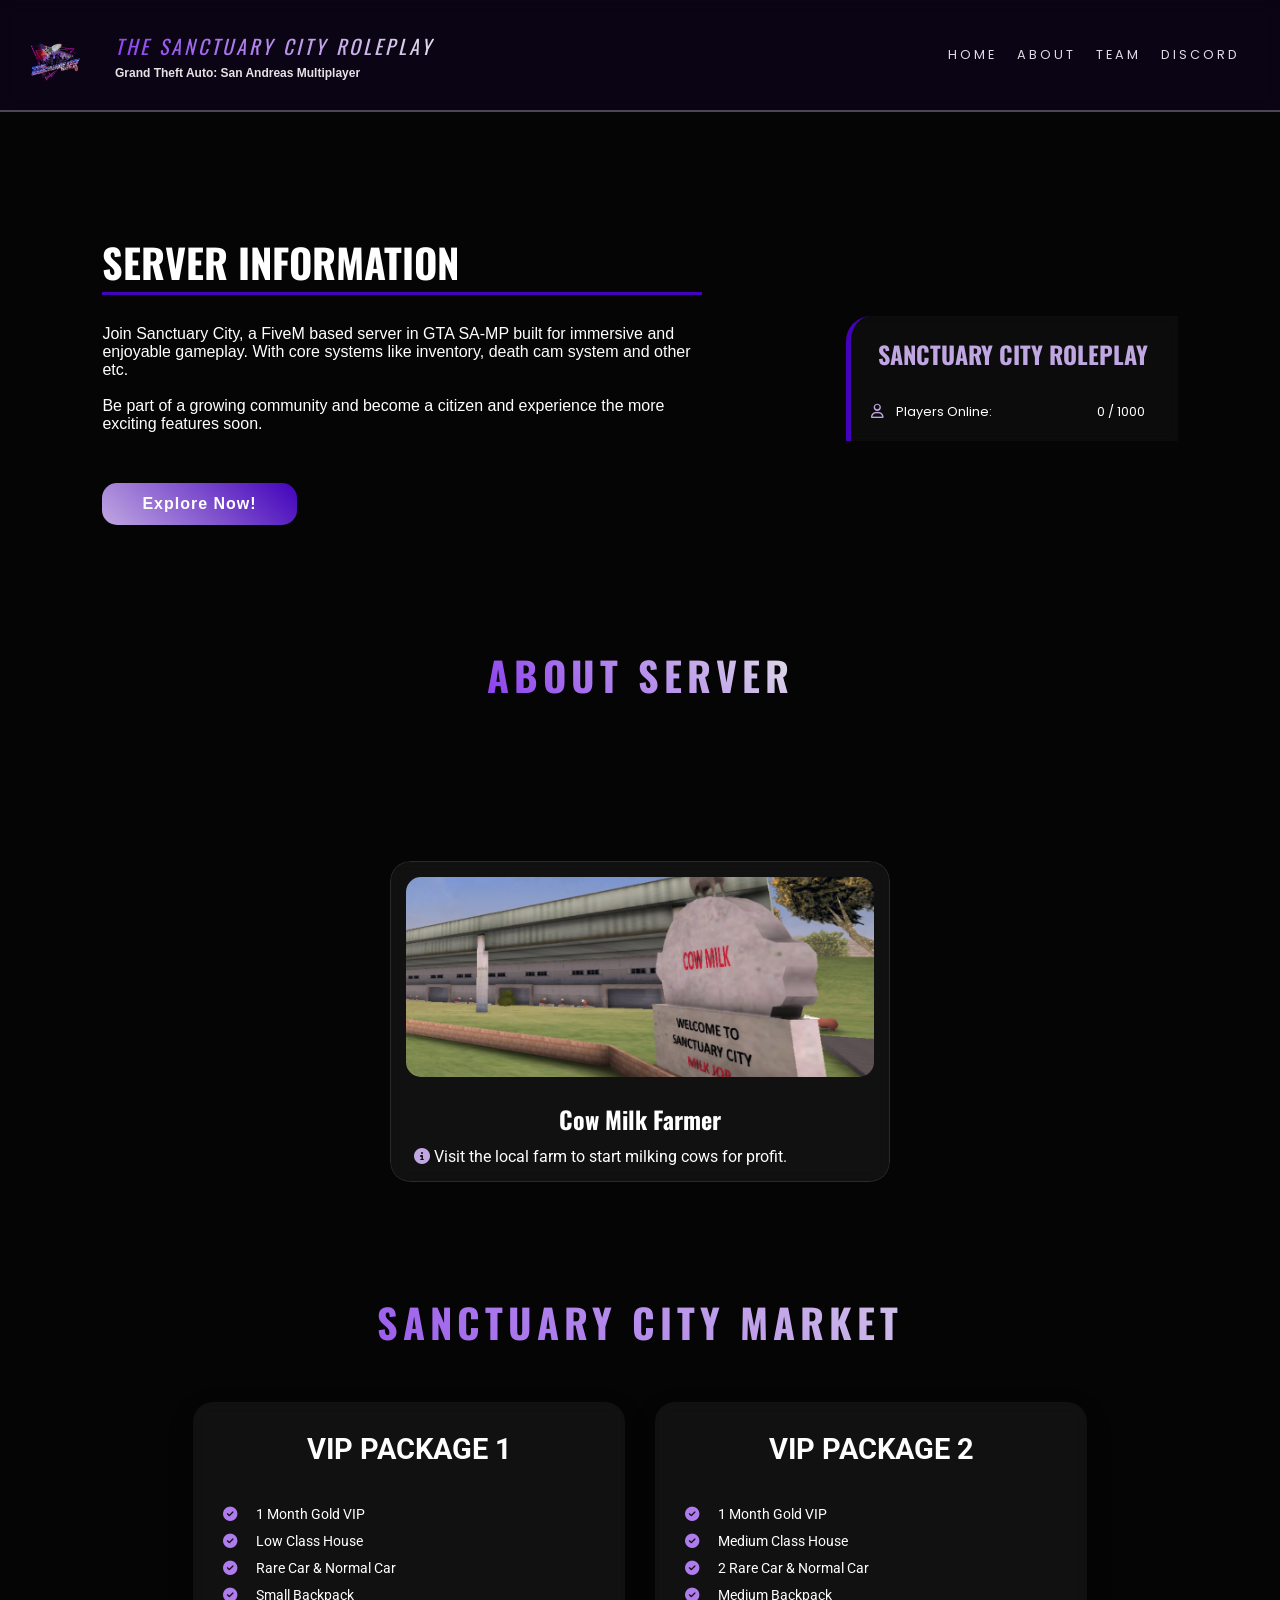
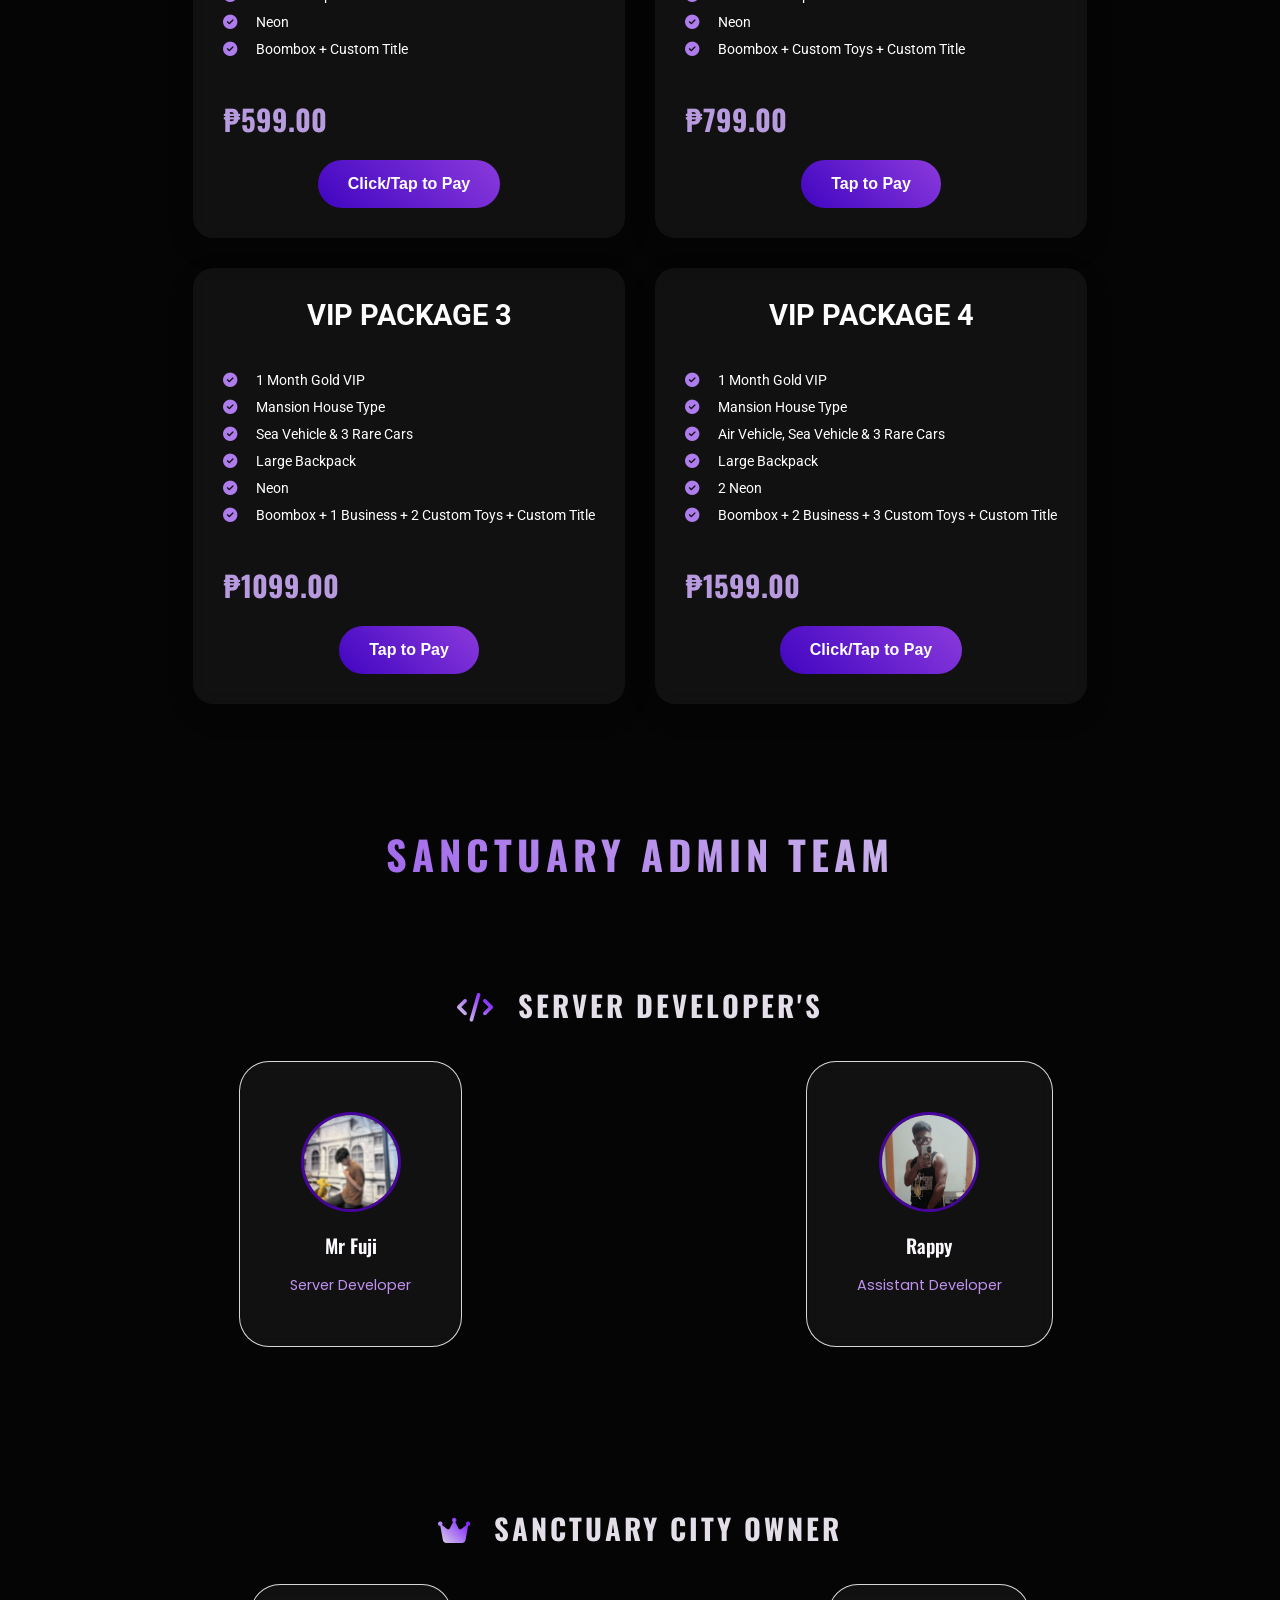
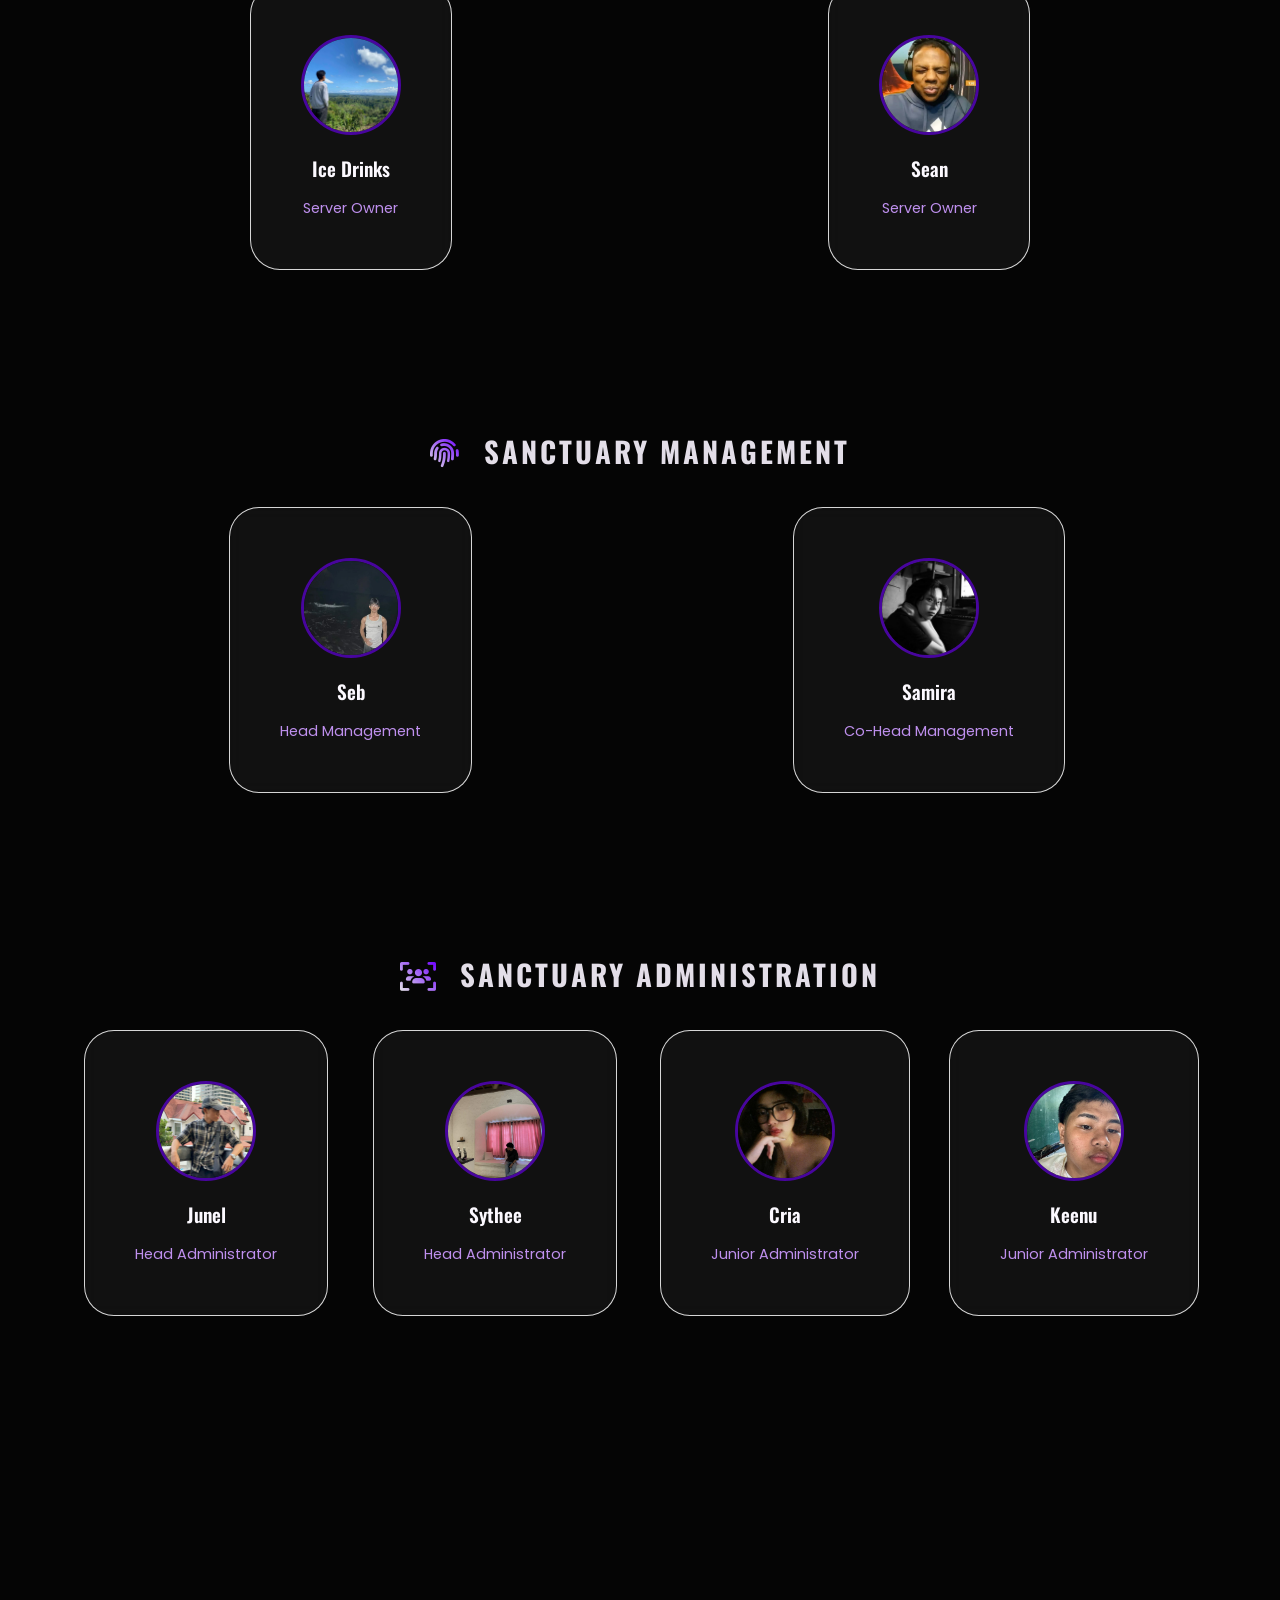
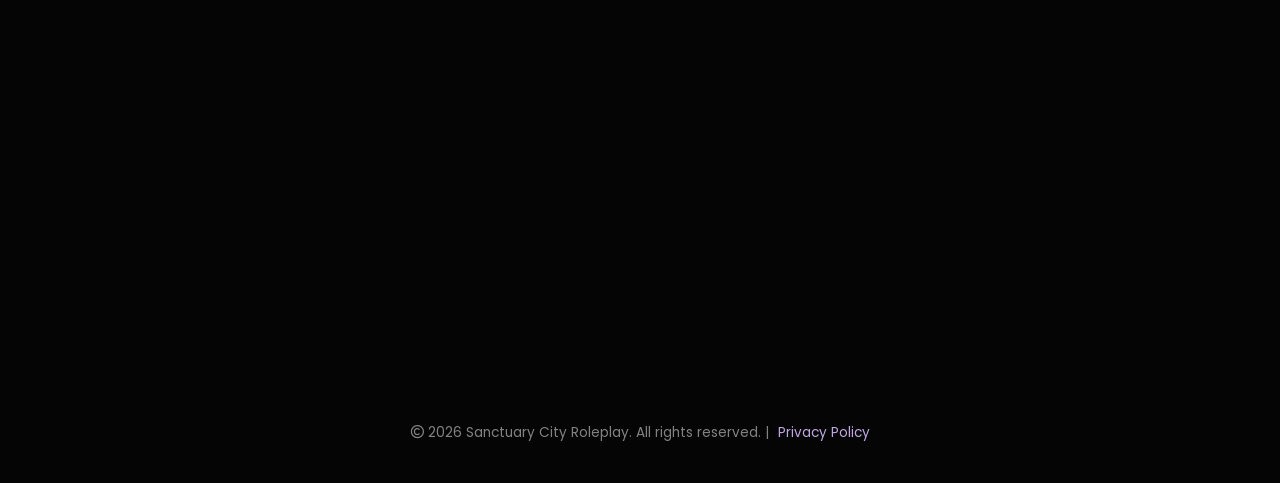
==== commit 27cc83e4: "Update index.html" ====
--- a/index.html
+++ b/index.html
@@ -63,19 +63,19 @@
                     <div class="cow-milk job-card active-slide">
                         <img src="assets/images/jobs/cow-milk.png" alt="Cow-Milk" class="best-job">
                         <h3 class="job-title">Cow Milk Farmer</h3>
-                        <p class="job-description"><i class="fa-solid fa-circle-info info-icon"></i> Visit the local farm to start milking cows for profit.</p>
+                        <p class="job-description"><i class="fa-solid fa-circle-info info-icon"></i>  Visit the local farm to start milking cows for profit.</p>
                     </div>
 
                     <div class="miner-job job-card">
                         <img src="assets/images/jobs/miner.png" alt="Miner" class="best-job">
                         <h3 class="job-title">Miner</h3>
-                        <p class="job-description"><i class="fa-solid fa-circle-info info-icon"></i> Head to the quarry and extract valuable minerals.</p>
+                        <p class="job-description"><i class="fa-solid fa-circle-info info-icon"></i>  Head to the quarry and extract valuable minerals.</p>
                     </div>
 
                     <div class="construction-worker job-card">
                         <img src="assets/images/jobs/construction.png" alt="Construction-Worker" class="best-job">
                         <h3 class="job-title">Construction Worker</h3>
-                        <p class="job-description"><i class="fa-solid fa-circle-info info-icon"></i> Join the construction site to help build the city's infrastructure.</p>
+                        <p class="job-description"><i class="fa-solid fa-circle-info info-icon"></i>  Join the construction site to help build the city's infrastructure.</p>
                     </div>
                 </div>
             </div>
@@ -118,7 +118,7 @@
                             </ul>
                         </div>
                         <span class="price">₱799.00</span>
-                        <button class="pay-button">Click/Tap to Pay</button>
+                        <button class="pay-button">Tap to Pay</button>
                     </div>
                 </div>
 
@@ -136,7 +136,7 @@
                             </ul>
                         </div>
                         <span class="price">₱1099.00</span>
-                        <button class="pay-button">Click/Tap to Pay</button>
+                        <button class="pay-button">Tap to Pay</button>
                     </div>
                 </div>
 
--- a/assets/css/style.css
+++ b/assets/css/style.css
@@ -1,4 +1,4 @@
-@import url('https://fonts.googleapis.com/css2?family=Bebas+Neue&family=Oswald:wght@200..700&family=Poppins:ital,wght@0,100;0,200;0,300;0,400;0,500;0,600;0,700;0,800;0,900;1,100;1,200;1,300;1,400;1,500;1,600;1,700;1,800;1,900&display=swap');
+@import url('https://fonts.googleapis.com/css2?family=Bebas+Neue&family=Oswald:wght@200..700&family=Poppins:ital,wght@0,100;0,200;0,300;0,400;0,500;0,600;0,700;0,800;0,900;1,100;1,200;1,300;1,400;1,500;1,600;1,700;1,800;1,900&family=Roboto:ital,wght@0,100..900;1,100..900&family=Ubuntu:ital,wght@0,300;0,400;0,500;0,700;1,300;1,400;1,500;1,700&display=swap');
 * {
     margin: 0;
     padding: 0;
@@ -243,6 +243,75 @@
     -webkit-text-fill-color: transparent;
 }
 
+/* JOBS SECTION */
+.server-jobs {
+    position: relative;
+    width: 80%;
+    max-width: 500px;
+    margin: 50px auto;
+    padding: 20px 0;
+    display: flex;
+    align-items: center;
+}
+
+.slides-container {
+    overflow: hidden;
+    width: 100%;
+    border-radius: 20px;
+}
+
+.slides-wrapper {
+    display: grid;
+    width: 100%;
+}
+
+.job-card {
+    grid-area: 1 / 1;
+    opacity: 0;
+    pointer-events: none;
+    background: rgba(255, 255, 255, 0.05);
+    backdrop-filter: blur(8px);
+    -webkit-backdrop-filter: blur(8px);
+    border-radius: 20px;
+    padding: 15px;
+    border: 1px solid rgba(255, 255, 255, 0.1);
+    transition: opacity 1s ease-in-out, transform 0.3s ease, box-shadow 0.3s ease, border-color 0.3s ease;
+    align-items: flex-start;
+}
+
+.job-card.active-slide {
+    opacity: 1;
+    pointer-events: auto;
+}
+
+.best-job {
+    width: 100%;
+    height: 200px;
+    object-fit: cover;
+    border-radius: 15px;
+    margin-bottom: 20px;
+}
+
+.job-title {
+    font-family: 'Oswald', sans-serif;
+    font-size: 1.5rem;
+    margin-bottom: 10px;
+    color: #ffffff;
+
+    text-align: center;
+}
+
+.info-icon {
+    margin-left: 8px;
+    color: #c0a7e1;
+    cursor: pointer;
+}
+
+.job-description {
+    font-family: 'Roboto', sans-serif;
+    
+}
+
 /* SANCTUARY DONATION PACKAGES */
 .donation-section {
     padding: 40px 20px;
@@ -310,9 +379,11 @@
 .package-2 h2,
 .package-3 h2,
 .package-4 h2 {
+    font-family: 'Roboto', sans-serif;
+    text-transform: uppercase;
     margin-bottom: 20px;
     font-size: 1.8rem;
-    color: #ffffff;
+    color: #fdfdfd;
 }
 
 .package-description ul {
@@ -324,26 +395,28 @@
 
 .package-description li {
     margin-bottom: 10px;
+    font-family: 'Roboto', sans-serif;
     font-size: 0.9rem;
     color: #ffffff;
 }
 
 .package-description i {
-    color: #9f5af3;
+    color: #af7ced;
     margin-right: 10px;
     width: 20px;
 }
 
 .price {
     display: flex;
+    font-family: 'Oswald', sans-serif;
     font-size: 1.8rem;
     font-weight: bold;
-    color: #bca1f7;
+    color: #bea0e6f7;
     margin: 20px 0;
 }
 
 .pay-button {
-    background: linear-gradient(45deg, #9066ea, #764ba2);
+    background: linear-gradient(45deg, #4005c0, #8b3adc);
     color: white;
     border: none;
     padding: 15px 30px;
@@ -360,7 +433,7 @@
 
 .pay-button:hover {
     transform: scale(1.05);
-    box-shadow: 0 10px 25px rgb(75, 6, 248);
+    box-shadow: 0 10px 25px rgb(26, 4, 83);
 }
 
 /* SANCTUARY ADMIN TEAM */
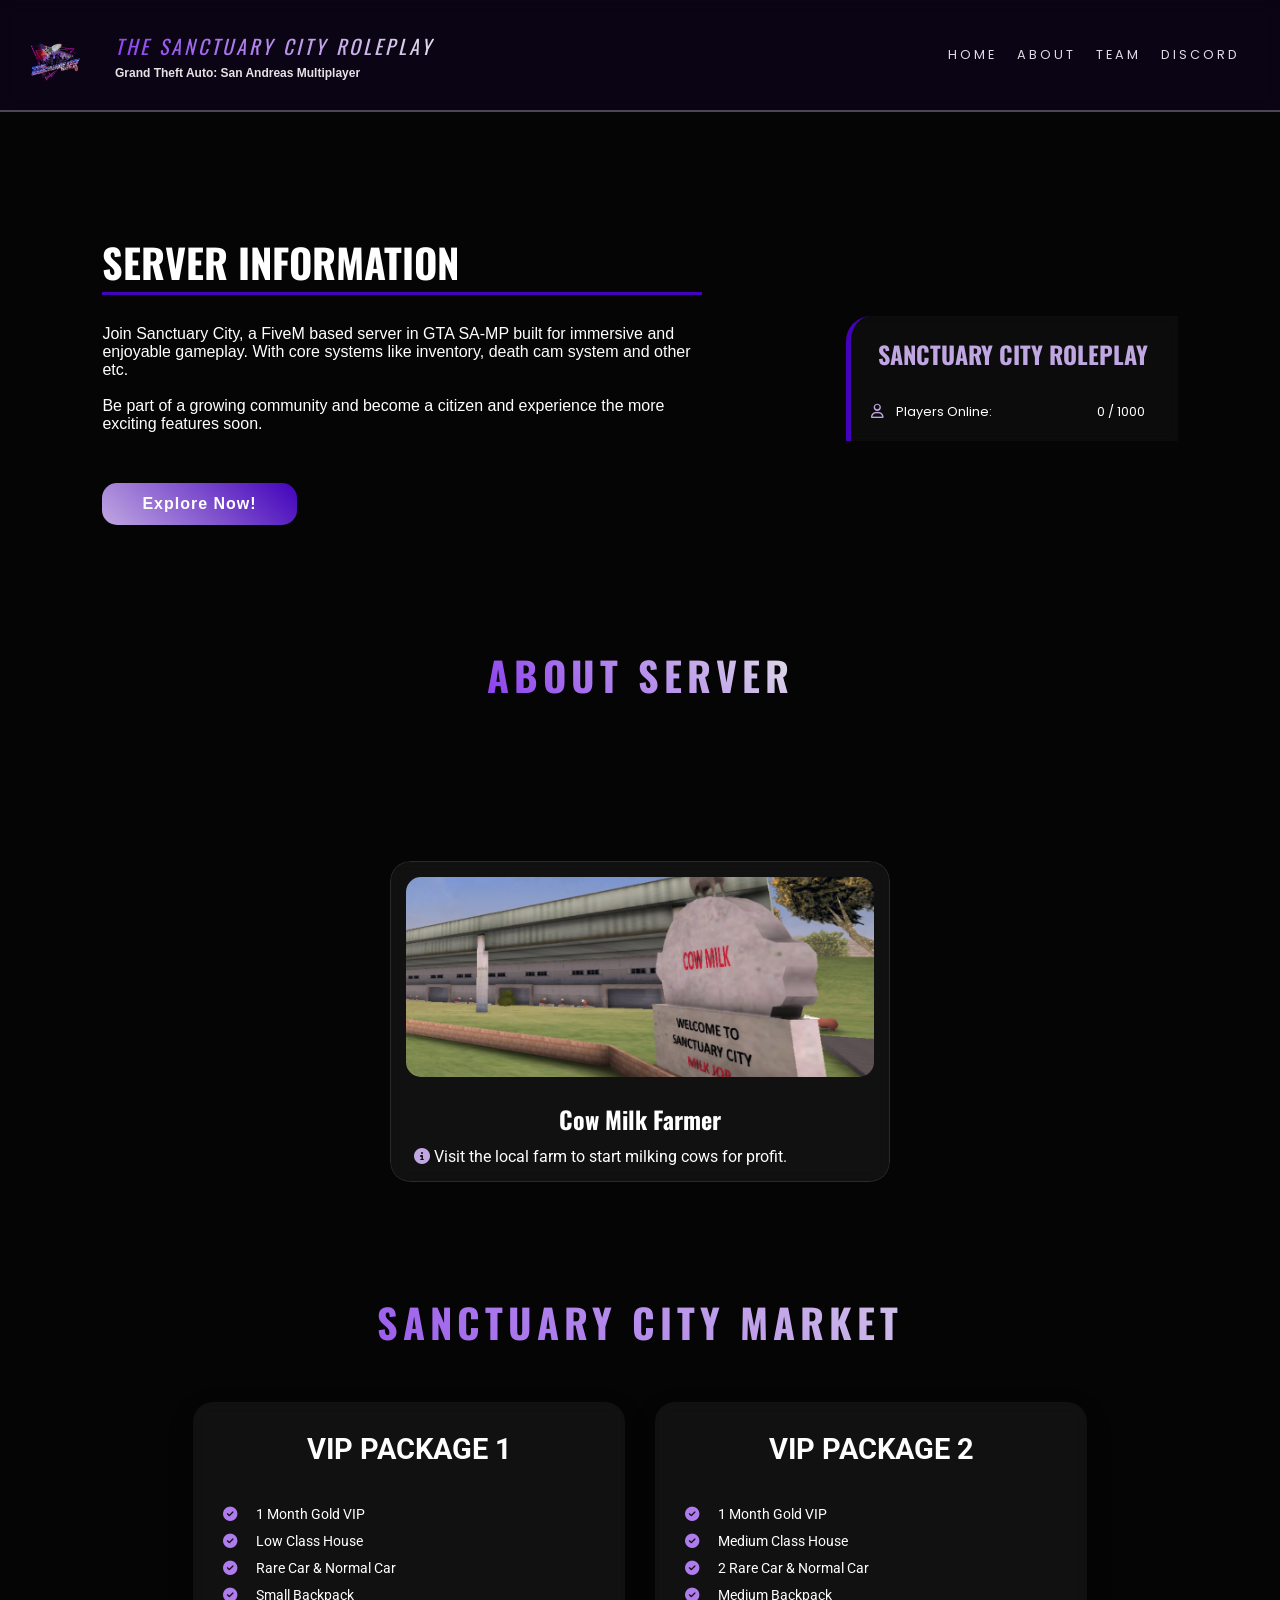
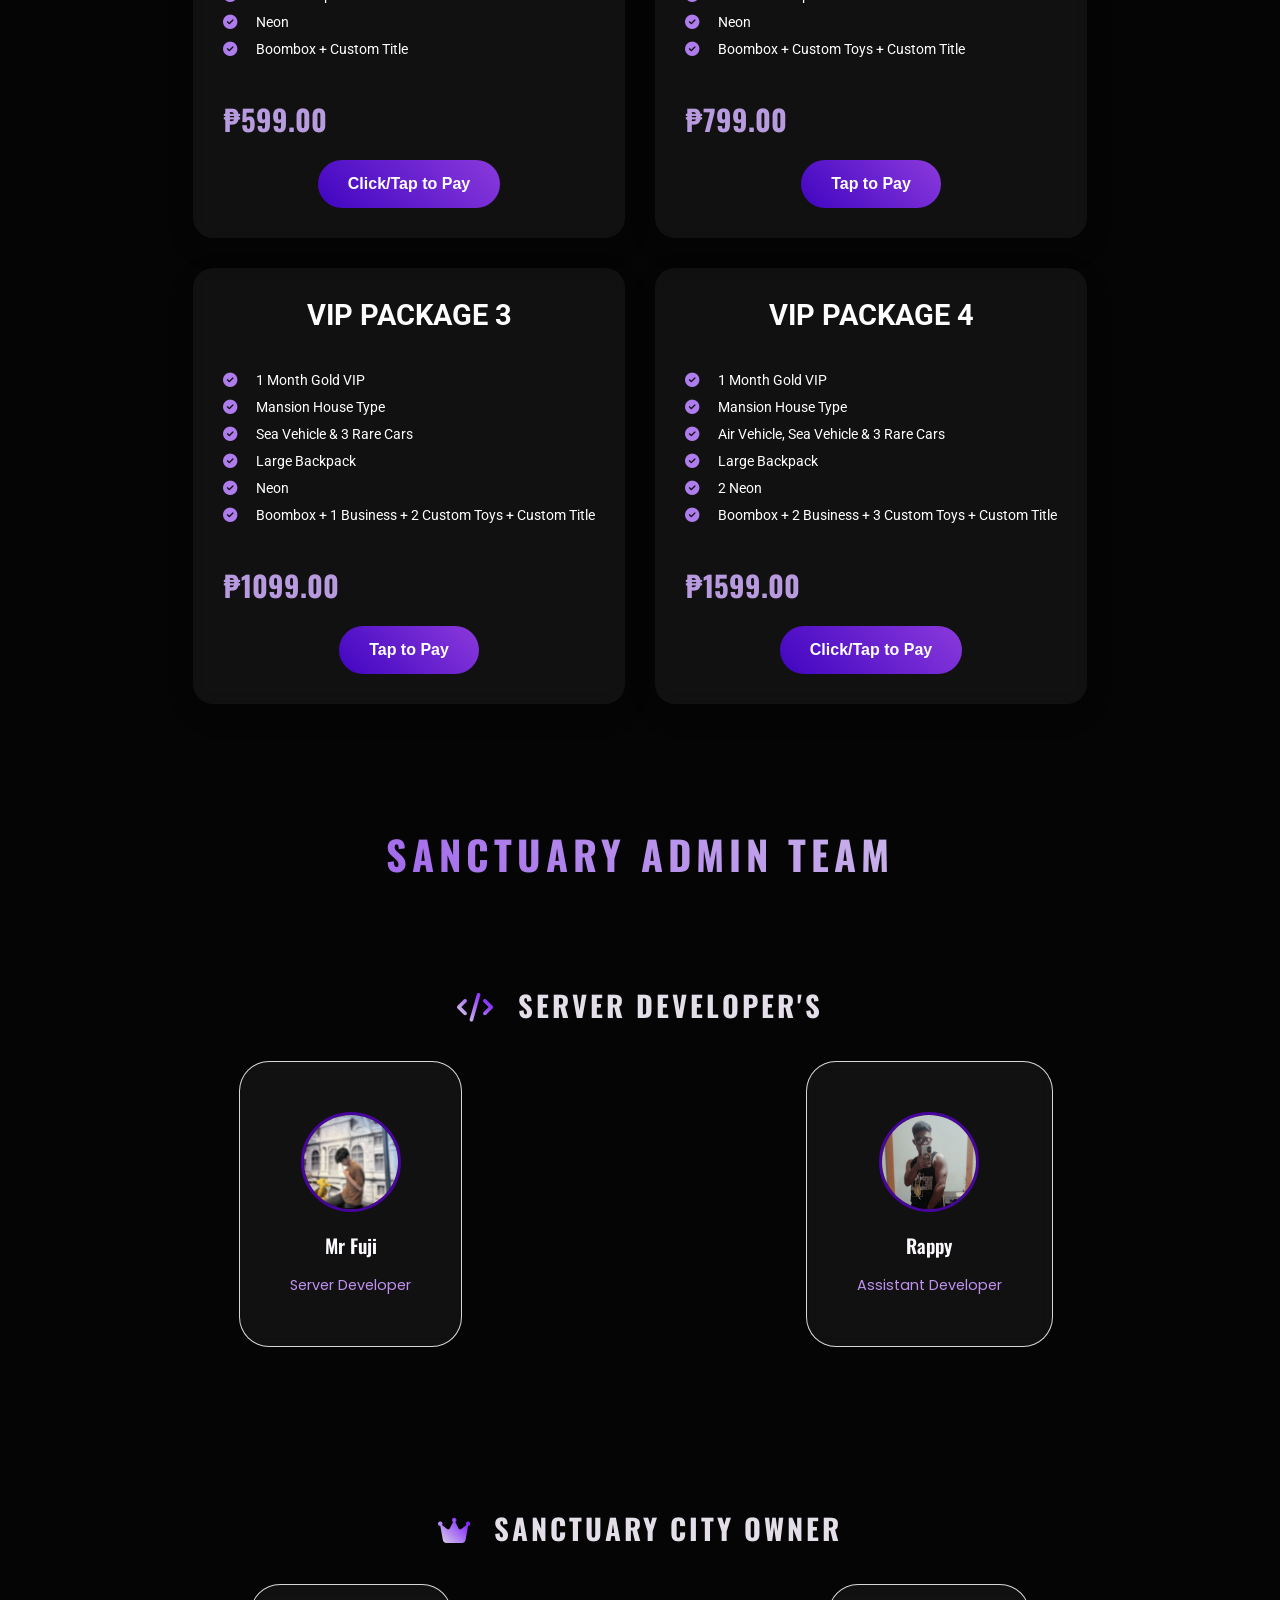
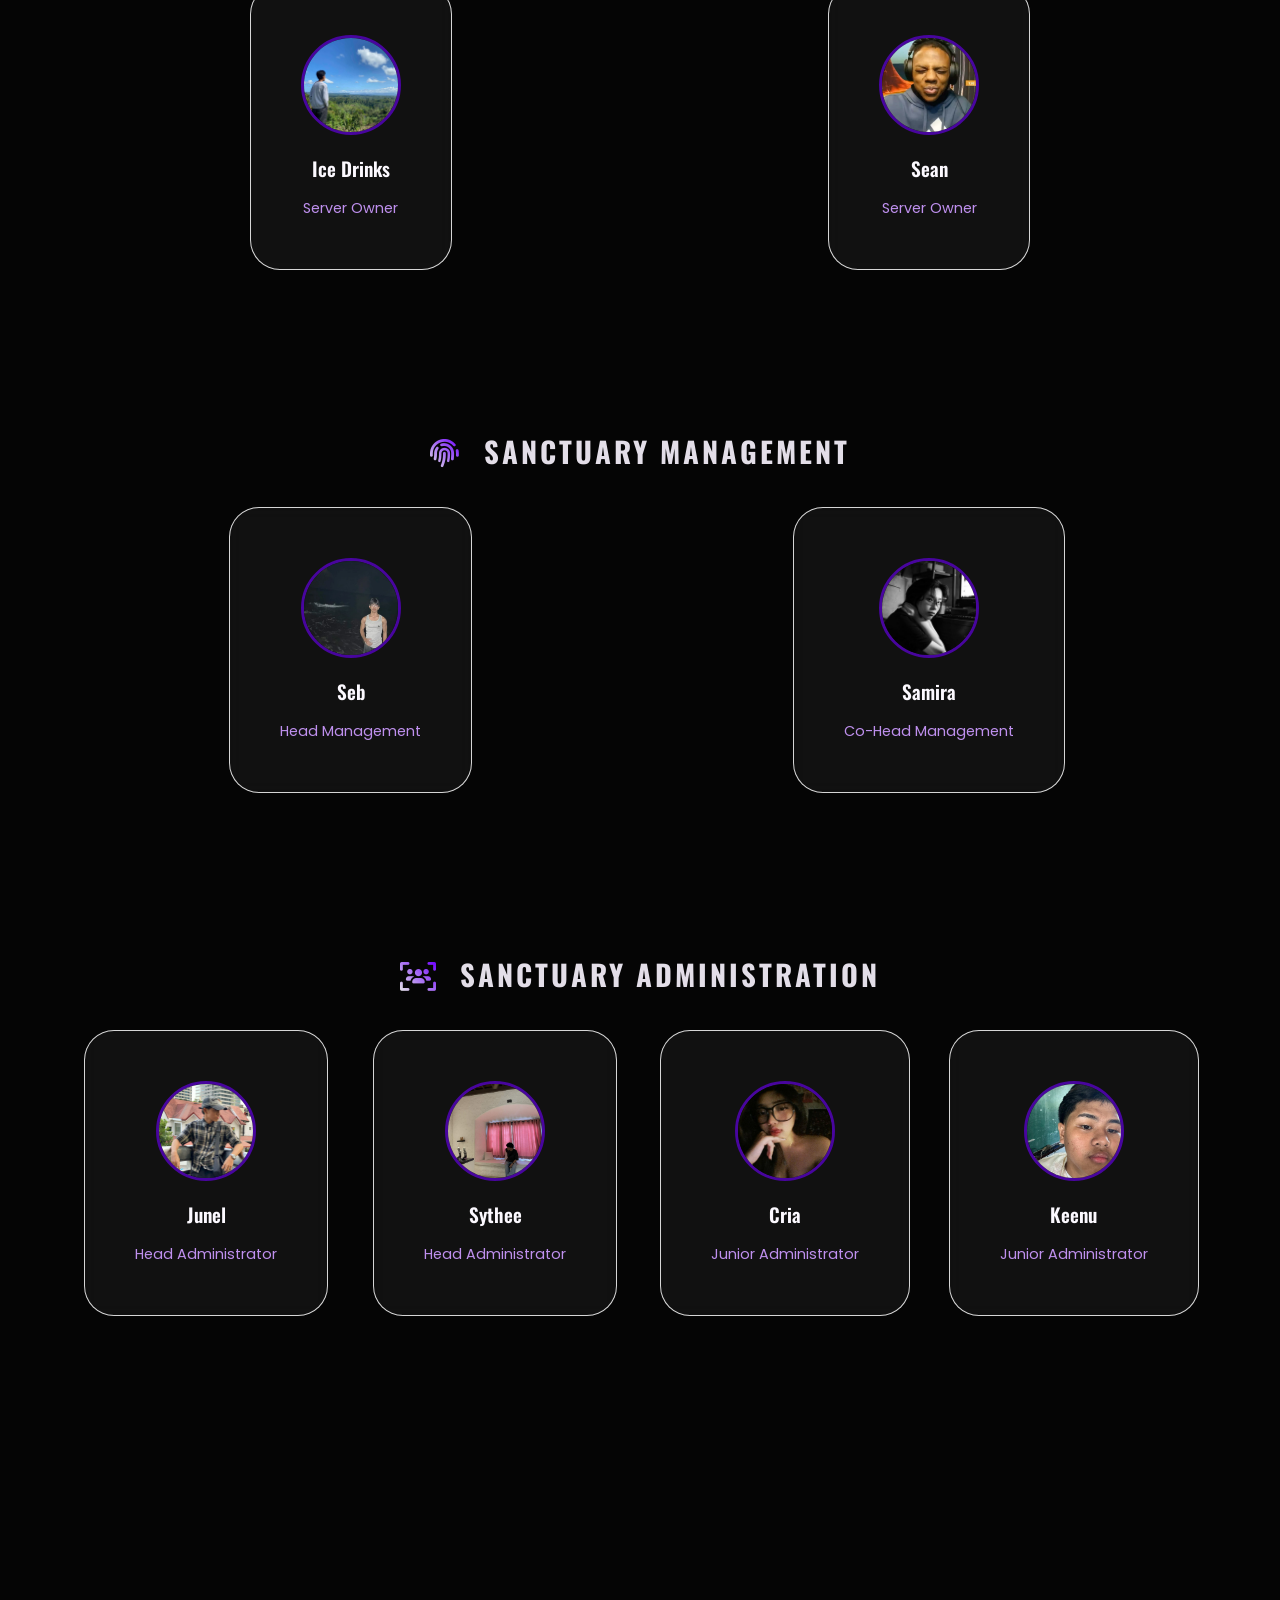
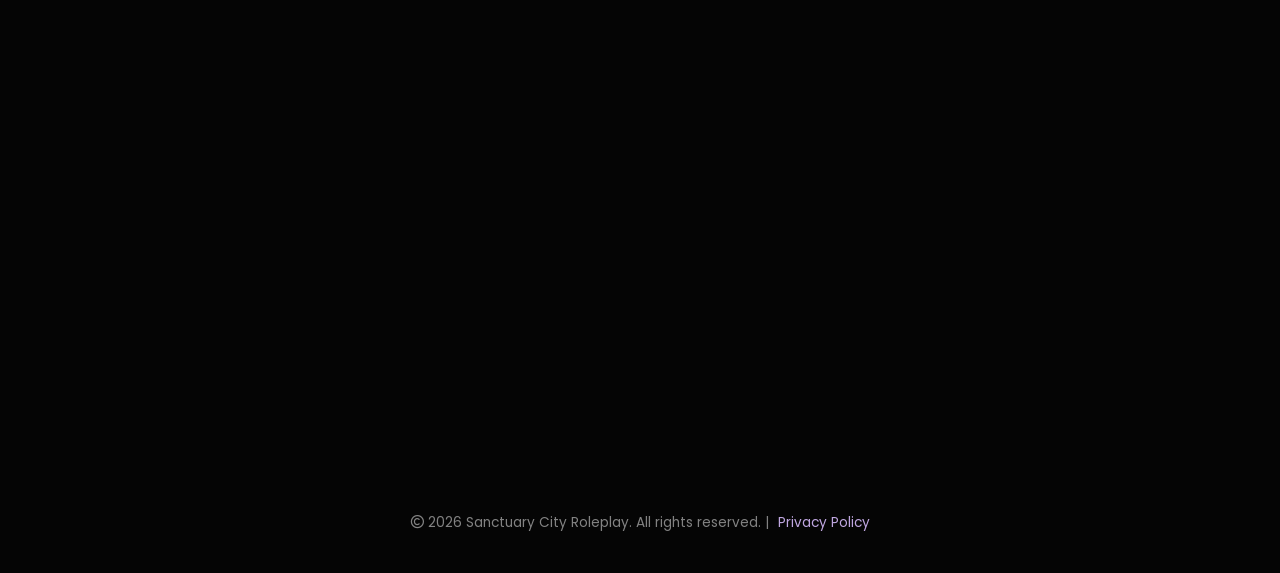
==== commit 315f903a: "Update index.html" ====
--- a/index.html
+++ b/index.html
@@ -68,7 +68,7 @@
 
                     <div class="miner-job job-card">
                         <img src="assets/images/jobs/miner.png" alt="Miner" class="best-job">
-                        <h3 class="job-title">Miner</h3>
+                        <h3 class="job-title">Miner Job</h3>
                         <p class="job-description"><i class="fa-solid fa-circle-info info-icon"></i>  Head to the quarry and extract valuable minerals.</p>
                     </div>
 
@@ -263,16 +263,18 @@
                 </form>
             </div>
 
-            <div class="contact-info">
-
+            <div class="note-wrapper">
+                <p>You have a problem with your account? Then contact us just need to input your username and select the option you want. <br></p>
+                <p><i class="fa-regular fa-circle-xmark"></i> <strong>Account Appeal</strong> = Authentication (PIN), Forgot-Password</p>
+                <p><i class="fa-regular fa-circle-xmark"></i> <strong>Ban Appeal</strong> = Permanent Ban Only.</p>
+                <p><br><strong>Note:</strong> You only have one chance if you appeal your account.</p>
             </div>
         </section>
 
         <!-- Footer -->
         <footer class="footer">
             <div class="footer-content">
-                <p><i class="fa-regular fa-copyright"></i> 2026 Sanctuary City Roleplay. All rights reserved. | <a
-                        href="#">Privacy Policy</a></p>
+                <p><i class="fa-regular fa-copyright"></i> 2026 Sanctuary City Roleplay. All rights reserved. | <a href="#">Privacy Policy</a></p>
             </div>
         </footer>
     </div>
